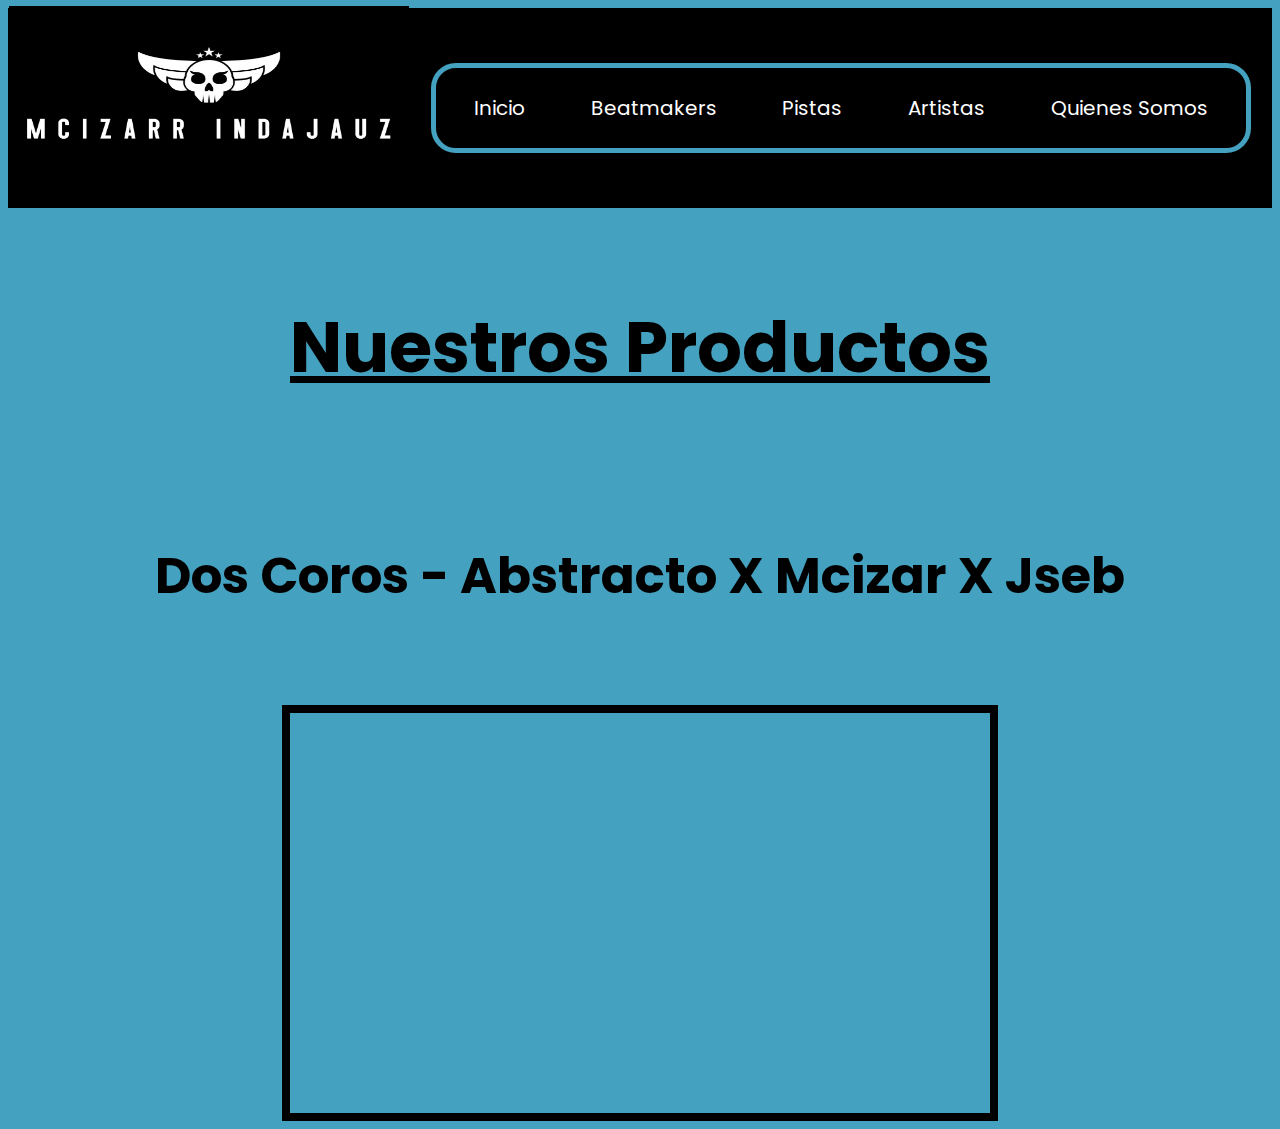
==== pages/artistas.html @ 7cb61361 "sin-bootstrap" ====
<!DOCTYPE html>
<html lang="en">

<head>
    <meta charset="UTF-8">
    <meta name="viewport" content="width=device-width, initial-scale=1.0">
    <title>McizarIndajauz</title>
    <link rel="icon" type="image/png" href="../medios/logo.png">
    <link href="https://cdn.jsdelivr.net/npm/bootstrap@5.3.2/dist/css/bootstrap.min.css" rel="stylesheet"
        integrity="sha384-T3c6CoIi6uLrA9TneNEoa7RxnatzjcDSCmG1MXxSR1GAsXEV/Dwwykc2MPK8M2HN" crossorigin="anonymous">
    <link rel="stylesheet" href="../css/style.css">
</head>

<body>
    <header>

      <a href="/index.html"><img src="../medios/logomcizarr.jpg" class="logomcizarr" alt="logmczicarr"></a>
        <nav class="clasenav">
            <!--le dice a google que tiene menu de navegacion-->

            <!--menu de navegacion-->
            <div>
            <ul class="lista-nav">
                <li>
                    <a href="../index.html">Inicio</a>
                </li>
                <li>
                    <a href="beatmakers.html">Beatmakers</a>
                </li>
                <li>
                    <a href="pistas.html">Pistas</a>
                </li>
                <li>
                    <a href="artistas.html">Artistas</a>
                </li>
                <li>
                    <a href="quienes-somos.html">Quienes Somos</a>
                </li>              
            </ul>
          </div>
        </nav>
        
    </header>
    <main>

        <section>
           <div>
              <h1>
                  Nuestros Productos
              </h1>
          </div>    
           <div>
              <h2>
                  Dos Coros - Abstracto X Mcizar X Jseb
              </h2>
          </div>      
          <div class="videosyoutube">
              <iframe width="700" height="400" src="https://www.youtube.com/embed/BYZB_EvlcNs?si=ZBf0rRC-7J0lbzLa" title="YouTube video player" frameborder="0" allow="accelerometer; autoplay; clipboard-write; encrypted-media; gyroscope; picture-in-picture; web-share" allowfullscreen></iframe>
          </div>
          
          
       
          
        </section>

        
        
      




        
    </main>
    

    <footer>

    </footer>

    <script src="https://cdn.jsdelivr.net/npm/bootstrap@5.3.2/dist/js/bootstrap.bundle.min.js"
        integrity="sha384-C6RzsynM9kWDrMNeT87bh95OGNyZPhcTNXj1NW7RuBCsyN/o0jlpcV8Qyq46cDfL"
        crossorigin="anonymous"></script>
</body>

</html>
---- css/style.css ----
@import url('https://fonts.googleapis.com/css2?family=Poppins&display=swap');

body{
    background-color: #44A2C0

}

/* HEADER*/  

header{
    display: flex;
    justify-content: space-around;
    align-items: center;
    background-color: black;
    height: 200px;
    position: sticky;
}
.logomcizarr{
    height: 200px;
    width: 400px;   
}
.lista-nav{
    display: flex;
    list-style: none;
    justify-content: space-around;
    align-items: center;
    width: 800px;
    border: 5px #44A2C0 solid;
    border-radius: 25px;
    padding: 25px 5px;
    margin: 20px;    
}
.lista-nav a{
    font-family: 'Poppins', sans-serif;
    text-decoration: none;
    color: white;
    font-size: 20px;      
}

/* MAIN */

main h1{
    font-family: 'Poppins', sans-serif;
    font-size: 70px;
    text-decoration: underline;
    padding: 40px;
    display: flex;
    justify-content: center;
    color:black;    
}
main h2{
    font-family: 'Poppins', sans-serif;
    font-size: 50px;
    padding: 50px;
    display: flex;
    justify-content: center;
    color:black;    
}
.videosyoutube{
    display: flex;
    justify-content: center;
}
main iframe{
    border: 8px solid black;
}
.parrafovideos{
    display: flex;
    justify-content: center;
    padding: 40px;
}
.parrafovideos p{
    font-family: 'Poppins', sans-serif;
    font-size: 25px; 
    color: black;  
    padding: 10px; 
    border: 5px solid black;   
    border-radius: 20px 20px 20px 20px;
    -webkit-border-radius: 20px 20px 20px 20px;
    -moz-border-radius: 20px 20px 20px 20px;   
}
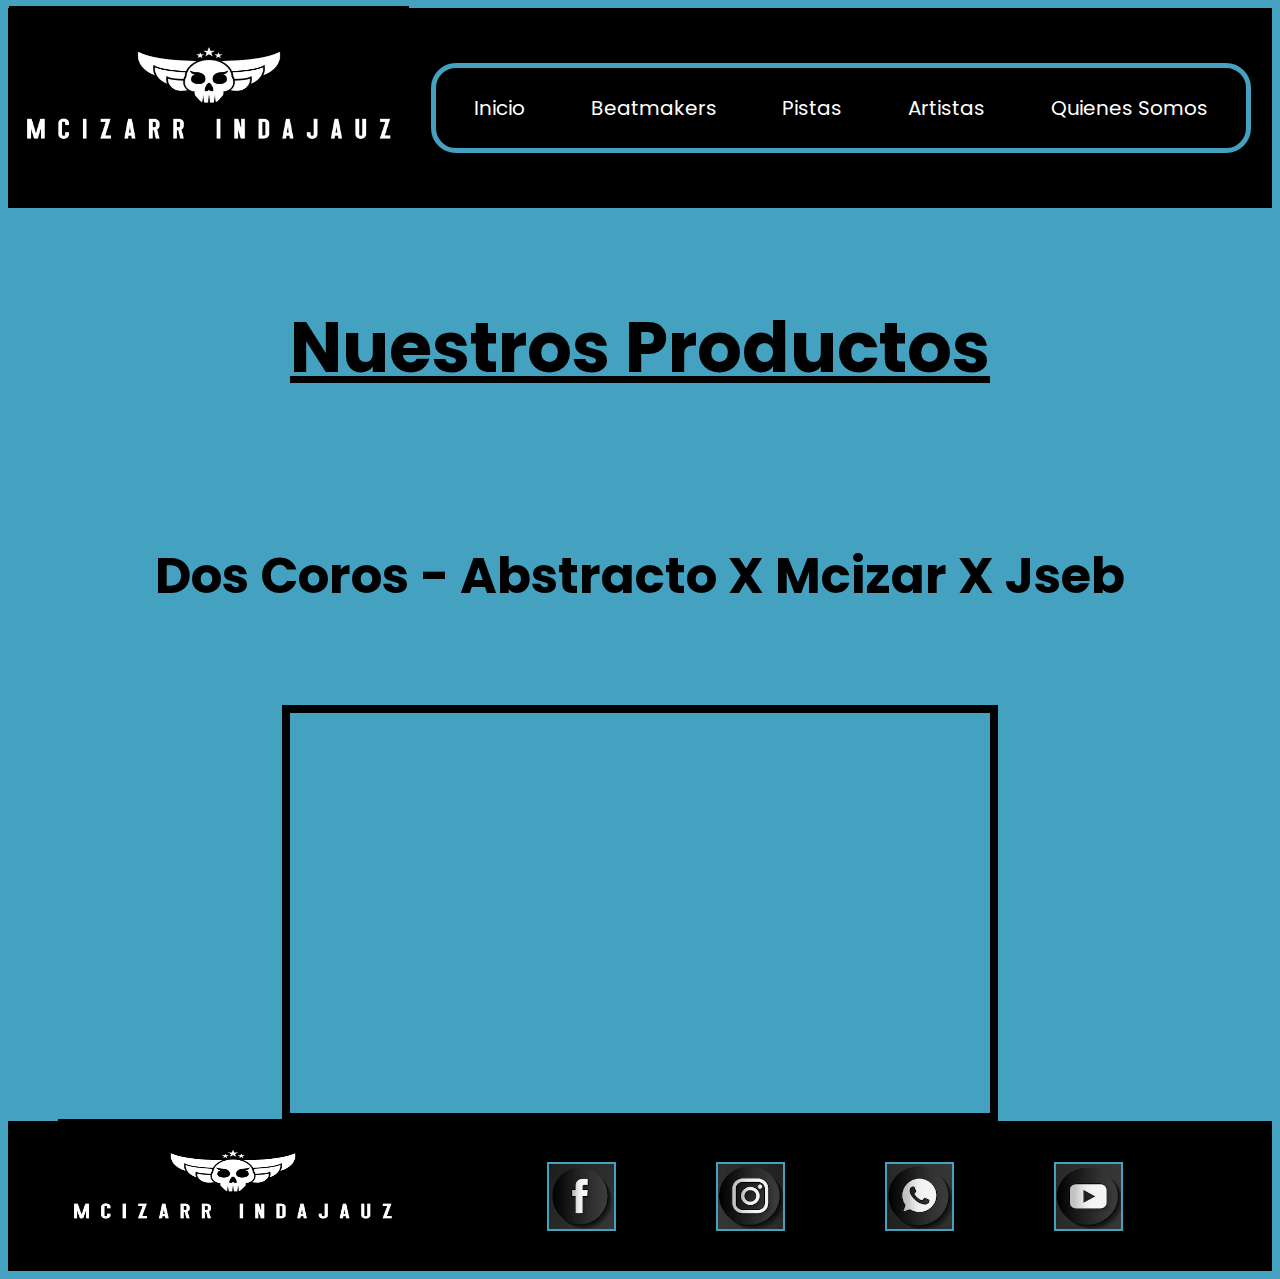
==== commit 6da01acc: "Version responsiva" ====
--- a/pages/artistas.html
+++ b/pages/artistas.html
@@ -74,7 +74,35 @@
     </main>
     
 
-    <footer>
+     <!--pie de pagina-->
+
+     <footer>
+
+        <!--contenido pie de pagina-->
+
+
+        <a href="./index.html"><img src="../medios/logomcizarr.jpg" class="logomcizarrfooter" alt="logmczicarr"></a>
+        <ul class="listalogos">
+            <li class="logosfooter">
+                <a href="https://www.facebook.com/"><img src="../medios/logofb.png" class="logos" alt="facebook"></a>
+            </li>
+
+            <li class="logosfooter">
+                <a href="https://www.instagram.com/"><img src="../medios/logoinsta.PNG" class="logos"
+                        alt="instagram"></a>
+            </li>
+
+            <li class="logosfooter">
+                <a href="https:/web.whatsapp.com/"><img src="../medios/logowsp.PNG" class="logos" alt="whatsapp"></a>
+            </li>
+
+            <li class="logosfooter">
+                <a href="https://www.youtube.com/channel/UCyZZkVNYD8BSouy5SsZsacA/"><img src="../medios/logoyoutube.PNG"
+                        class="logos" alt="youtube"></a>
+            </li>
+
+
+        </ul>
 
     </footer>
 
--- a/css/style.css
+++ b/css/style.css
@@ -37,7 +37,7 @@
     font-size: 20px;      
 }
 
-/* MAIN */
+/* MAIN Index*/
 
 main h1{
     font-family: 'Poppins', sans-serif;
@@ -56,6 +56,14 @@
     justify-content: center;
     color:black;    
 }
+main h3{
+    font-family: 'Poppins', sans-serif;
+    font-size: 50px;
+    padding: 50px;
+    display: flex;
+    justify-content: center;
+    color:white;    
+}
 .videosyoutube{
     display: flex;
     justify-content: center;
@@ -66,7 +74,8 @@
 .parrafovideos{
     display: flex;
     justify-content: center;
-    padding: 40px;
+    padding: 60px;
+
 }
 .parrafovideos p{
     font-family: 'Poppins', sans-serif;
@@ -79,4 +88,194 @@
     -moz-border-radius: 20px 20px 20px 20px;   
 }
 
-
+/*FOOTER*/
+
+footer{
+    display: flex;
+    justify-content: space-around;
+    align-items: center;
+    background-color: black;
+    height: 150px;    
+ }
+ .listalogos{
+    display: flex;   
+    list-style: none;       
+ }
+.logosfooter{
+    margin-right: 100px;
+}
+ .logos{
+    display: flex;
+    justify-content: space-around; 
+    height: 65px;
+    width: 65px;
+    border: 2.5px #44A2C0 solid;
+ }
+ .logomcizarrfooter{
+    height: 150px;
+    width: 350px; 
+ }
+
+ .grid-contenedor{
+    display: grid;
+    gap: 80px;
+    background-color: #44A2C0;
+    grid-template-columns: 1fr 1fr ; 
+    grid-template-rows: 1fr 1fr;
+    padding: 80px;
+        
+
+ }
+
+ .grid-contenedor div{
+    background-color: black;
+    border: 2.5px black solid;
+    height: 600px;
+    display: flex;
+    justify-content: center;
+    align-items: center;
+    flex-direction: column;
+
+    
+
+ }
+.imagengrid{
+    height: 500px;
+    width: 700px;
+    border: 2.5px #44A2C0 solid;
+}
+.grid-contenedor p{
+    display: flex;
+    justify-content: center;
+    align-items: center;
+    font-family: 'Poppins', sans-serif;
+    font-size: 20px; 
+    color: white;  
+    padding: 10px;
+    margin: 10px; 
+    border: 5px solid #44A2C0; 
+    border-radius: 20px 20px 20px 20px;
+    -webkit-border-radius: 20px 20px 20px 20px;
+    -moz-border-radius: 20px 20px 20px 20px;   
+}
+
+@media screen and (max-width: 480px){
+/*Modificaciones Header*/
+header{
+    flex-direction: column;
+    height: 150px;
+    
+}
+.logomcizarr{
+    height: 100px;
+    width: 300px;   
+}  
+.lista-nav{
+    width: 480px;
+    border: 2.5px #44A2C0 solid;
+    border-radius: 5px;
+    padding: 5px 2px 5px 2px;
+    margin: 1px;
+} 
+.lista-nav a{
+    font-size: 12.5px;
+}
+
+/*Modificaciones Main Index*/
+
+main h1{
+    font-size: 40px;
+    padding: 20px;
+}
+main h2{
+    font-size: 20px;
+    padding: 20px;
+}
+.parrafovideos{
+    padding: 30px;
+}
+.parrafovideos p{
+    font-size: 15px;
+}
+/*Modificaciones FOOTER*/
+footer{
+    flex-direction: column-reverse;
+    height: 200px;
+}
+    
+.logosfooter{
+    margin-right: 50px;
+}
+.logos{
+    height: 50px;
+    width: 50px;
+
+}
+.logomcizarrfooter{
+    height: 100px;
+    width: 300px; 
+ }
+
+ /*MODIFICACIONES MAIN BEATMAKERS*/
+
+ .grid-contenedor{
+    grid-template-columns: 1fr ; 
+    grid-template-rows: 1fr;
+    grid-template-areas: 
+    "div1"
+    "div2"
+    "div4"
+    "div3"
+    "div5"
+    "div6"
+    ;
+   gap: 5px;
+   padding: 0px;
+ }
+ .grid-div1{
+    grid-area: div1;
+ }
+ .grid-div2{
+    grid-area: div2;
+ }
+ .grid-div3{
+    grid-area: div3;
+ }
+ .grid-div4{
+    grid-area: div4;
+ }
+ .grid-div5{
+    grid-area: div5;
+ }
+ .grid-div6{
+    grid-area: div6;
+ }
+
+ .grid-contenedor div{
+
+    height: 400px;
+    
+
+ }
+
+ .imagengrid{
+    height: 300px;
+    width: 300px;
+    
+
+ }
+
+ .grid-contenedor p{
+    font-size: 15px; 
+
+ }
+ main h3{
+    font-size: 20px;
+    padding: 20px;
+}
+
+
+
+
+
+}
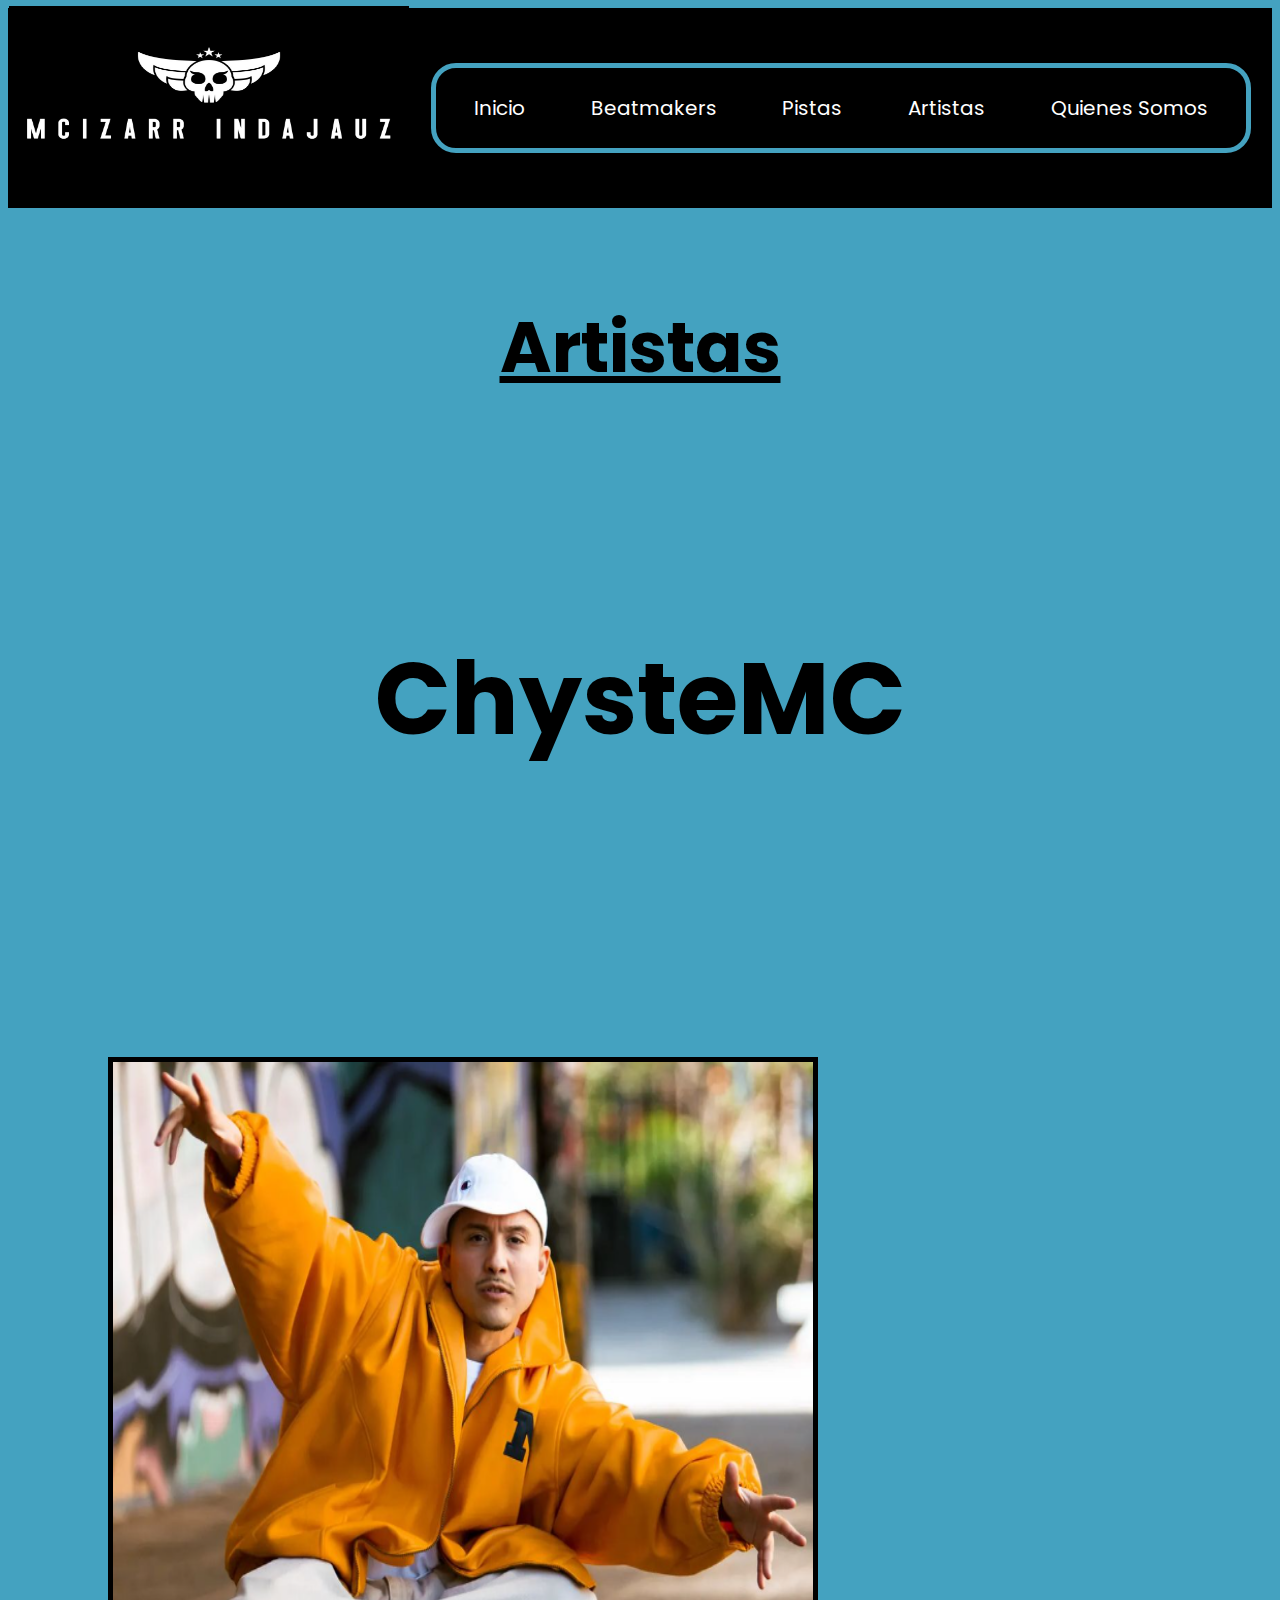
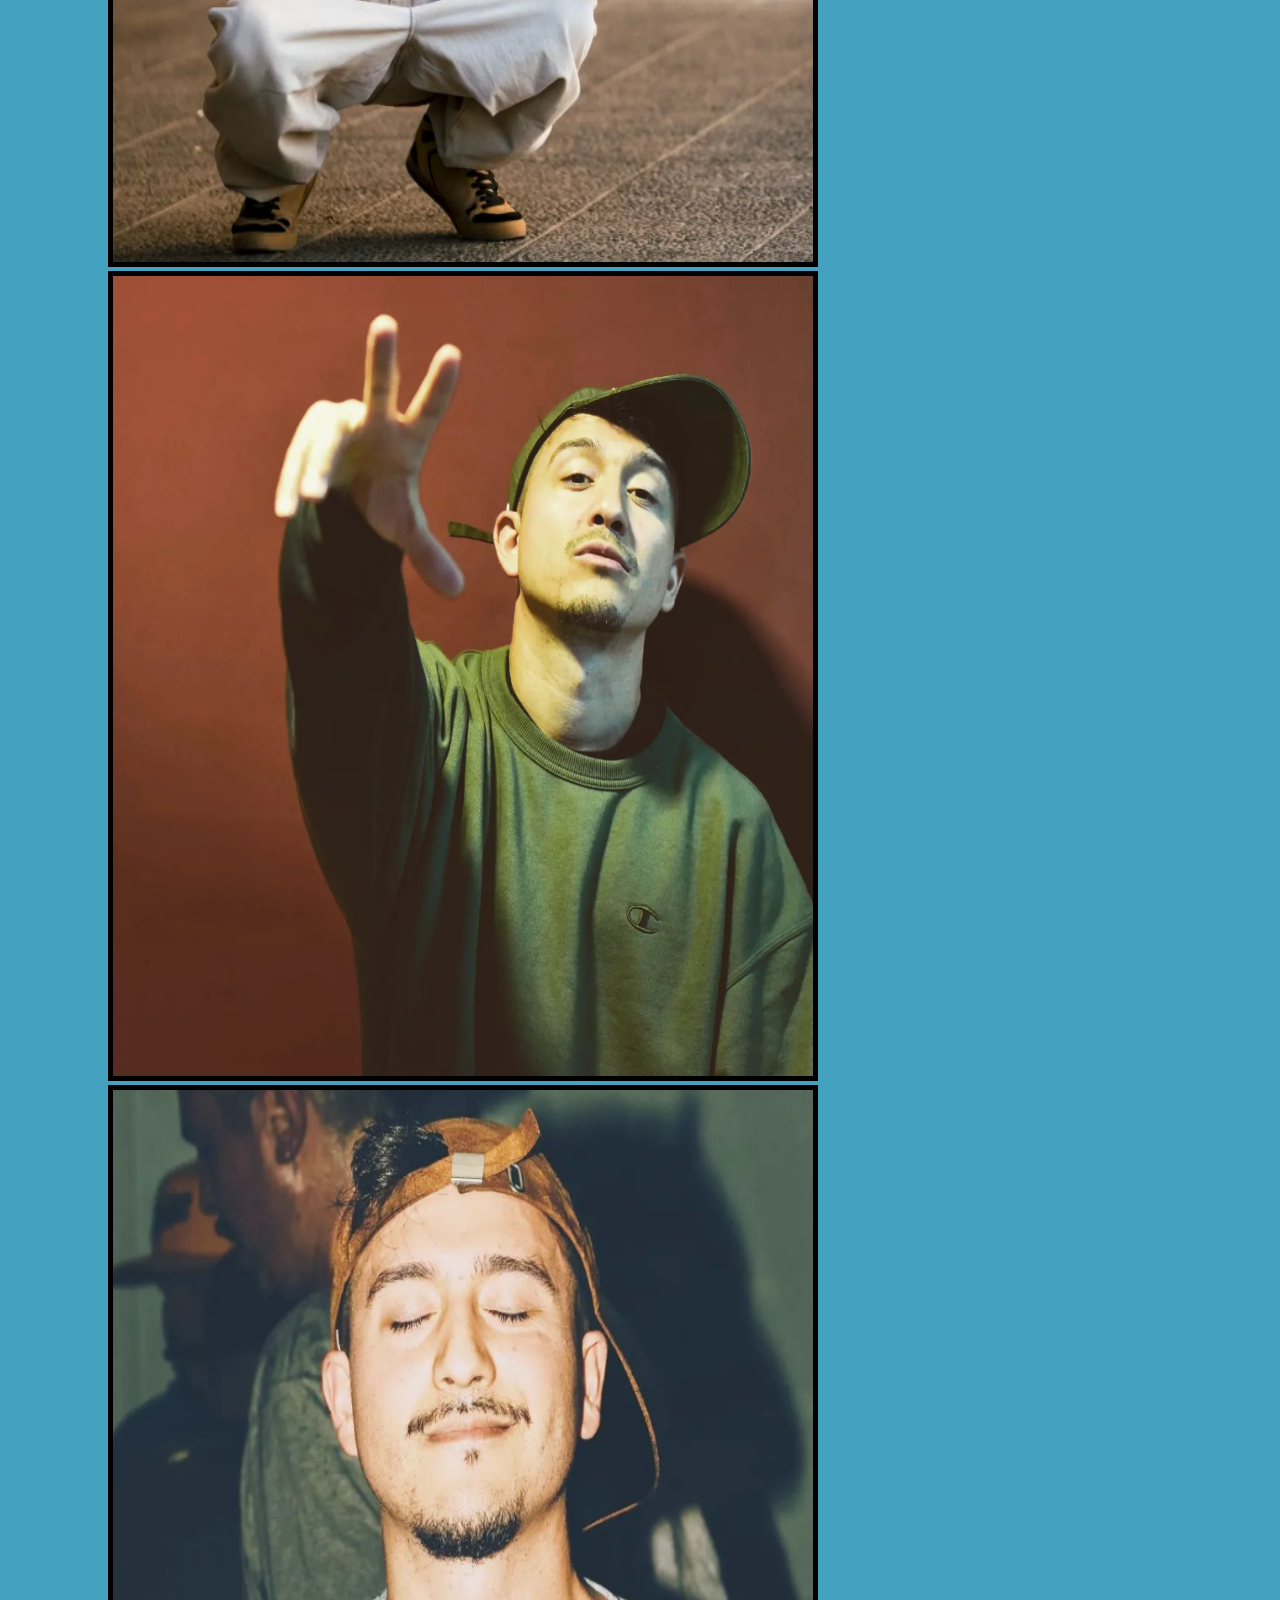
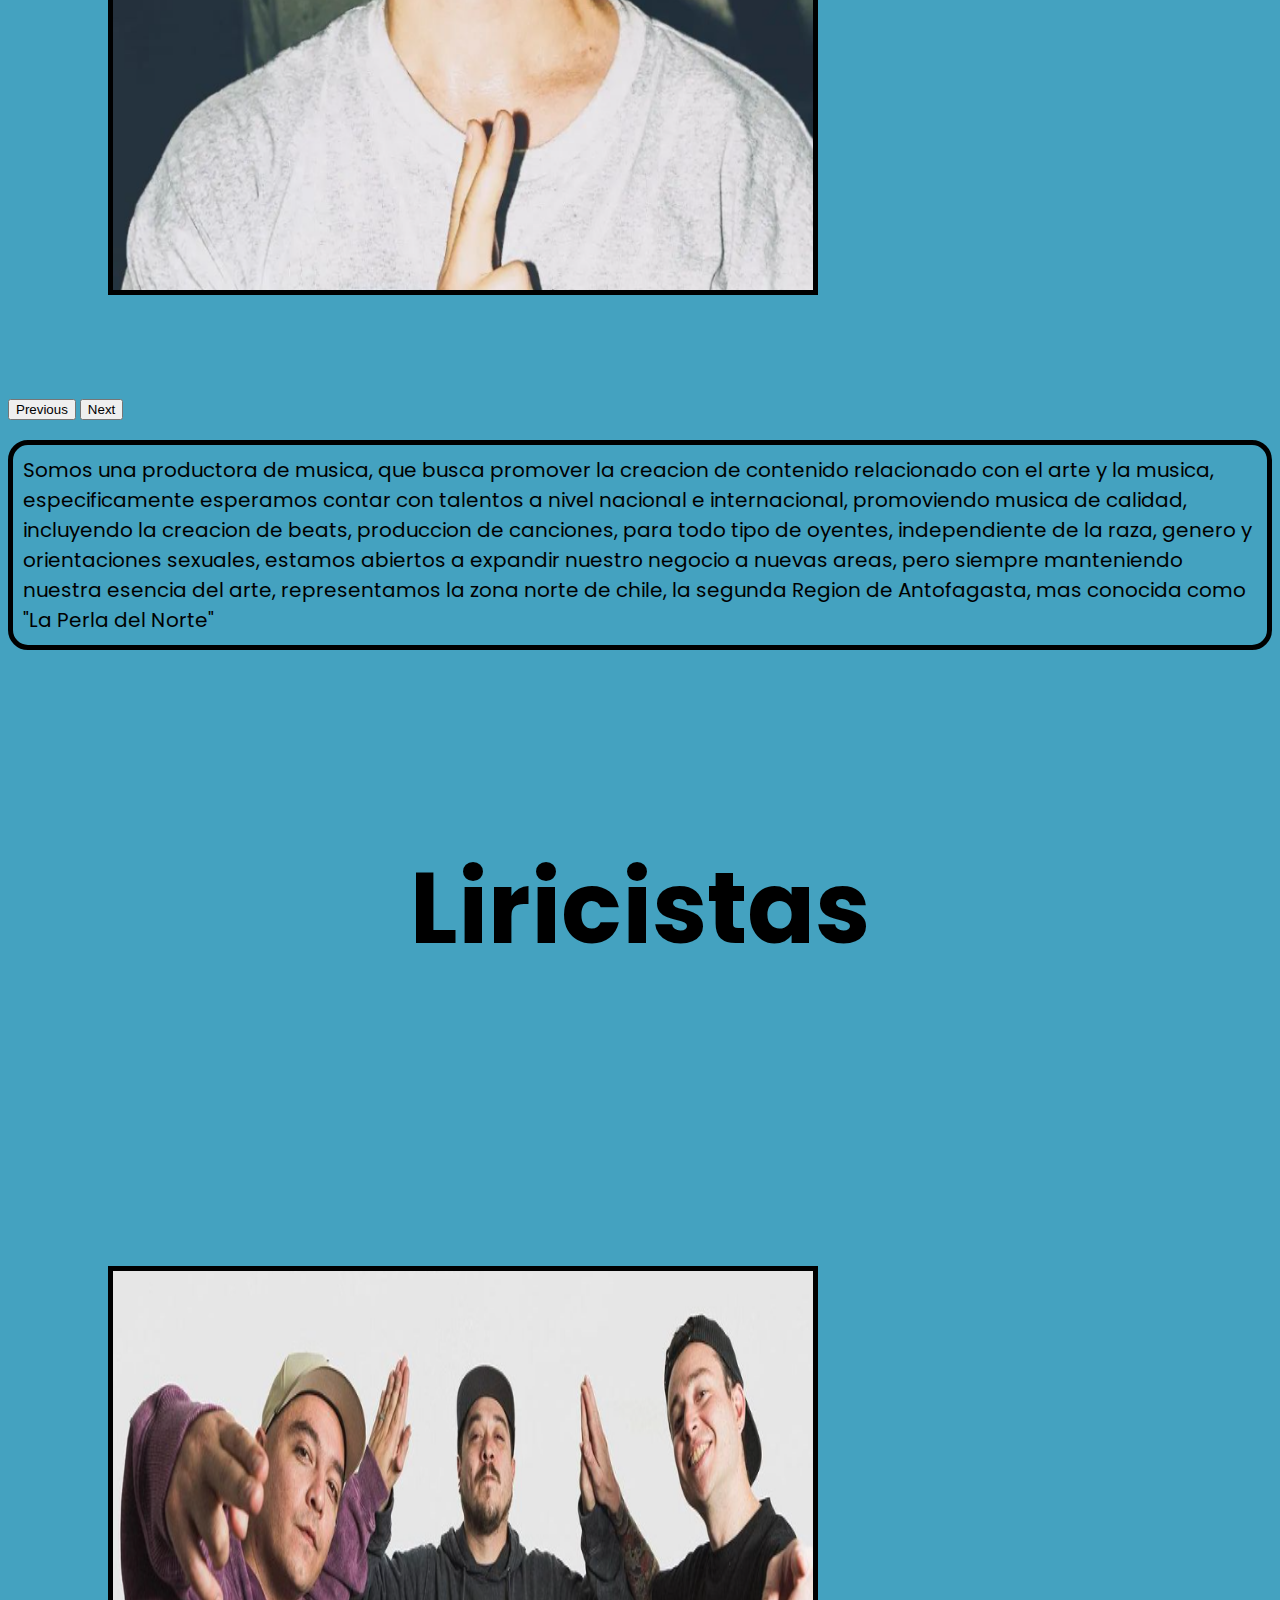
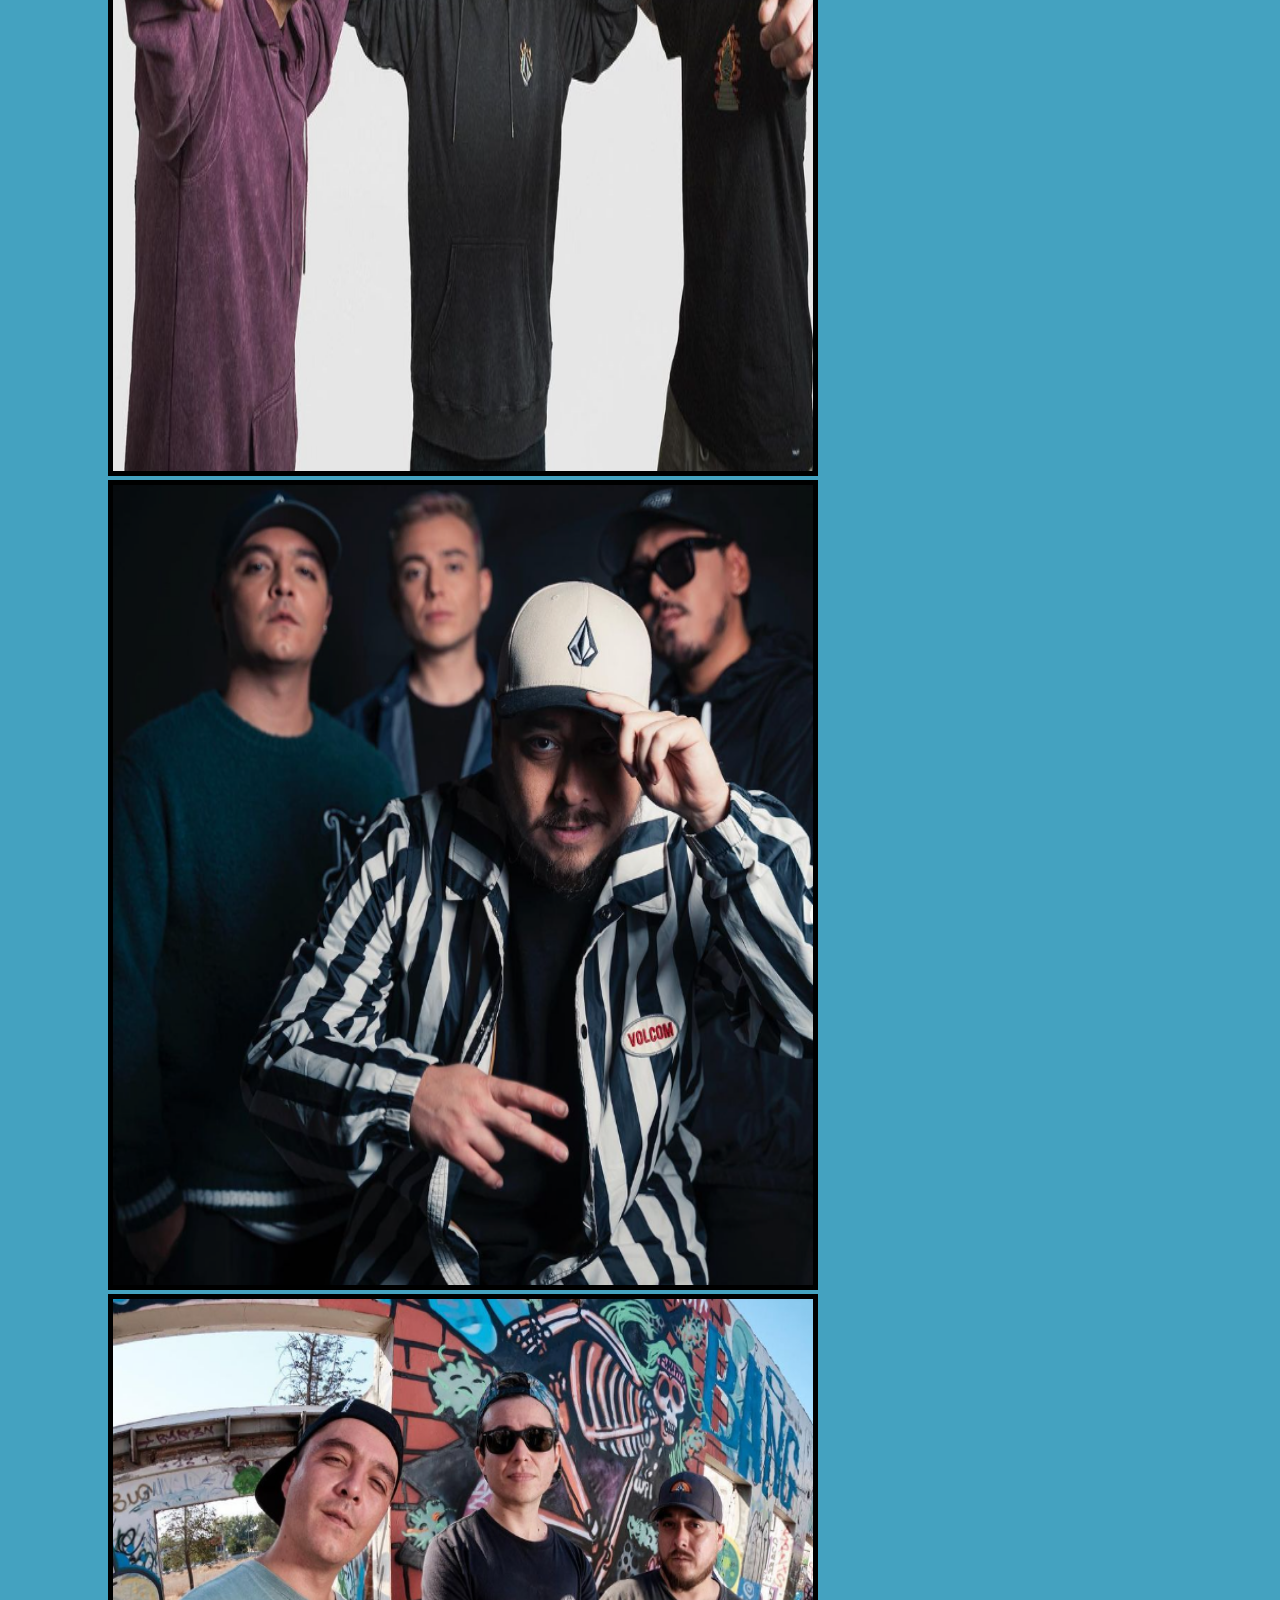
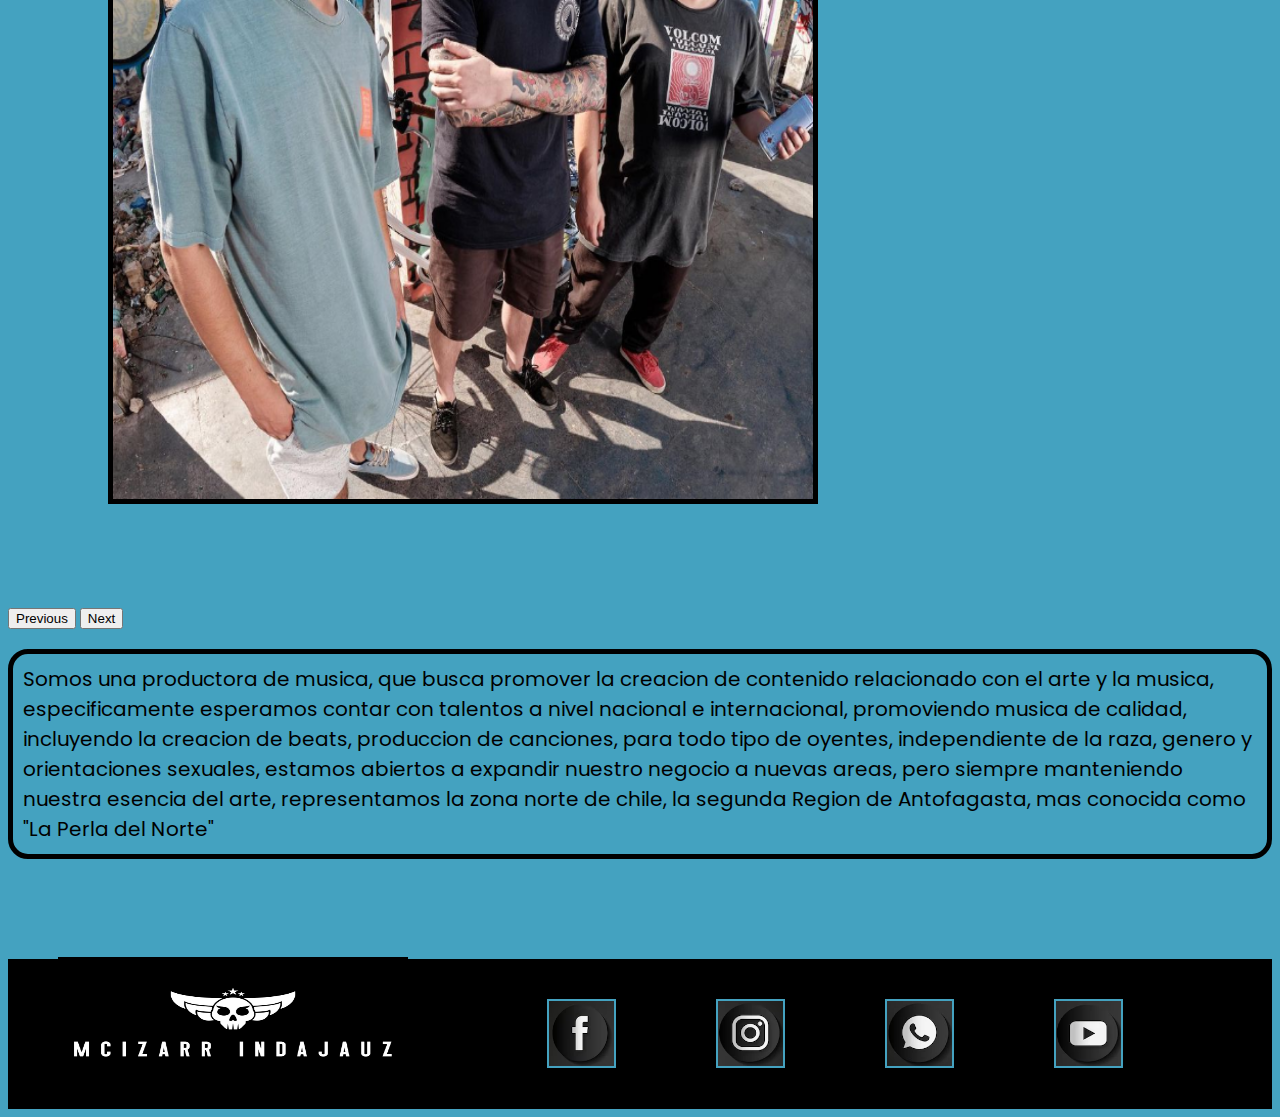
==== commit 42ba3cab: "Segunda Entrega" ====
--- a/pages/artistas.html
+++ b/pages/artistas.html
@@ -14,7 +14,7 @@
 <body>
     <header>
 
-      <a href="/index.html"><img src="../medios/logomcizarr.jpg" class="logomcizarr" alt="logmczicarr"></a>
+      <a href="../index.html"><img src="../medios/logomcizarr.jpg" class="logomcizarr" alt="logmczicarr"></a>
         <nav class="clasenav">
             <!--le dice a google que tiene menu de navegacion-->
 
@@ -43,22 +43,88 @@
     </header>
     <main>
 
-        <section>
+        <section class="artistas-class">
            <div>
               <h1>
-                  Nuestros Productos
+                  Artistas
               </h1>
           </div>    
-           <div>
-              <h2>
-                  Dos Coros - Abstracto X Mcizar X Jseb
-              </h2>
-          </div>      
-          <div class="videosyoutube">
-              <iframe width="700" height="400" src="https://www.youtube.com/embed/BYZB_EvlcNs?si=ZBf0rRC-7J0lbzLa" title="YouTube video player" frameborder="0" allow="accelerometer; autoplay; clipboard-write; encrypted-media; gyroscope; picture-in-picture; web-share" allowfullscreen></iframe>
-          </div>
+          <div>
+            <h4>ChysteMC</h4>
+            </div>
+            <div id="carouselExampleFade" class="carousel slide carousel-fade">
+                <div class="carousel-inner">
+                  <div class="carousel-item active">
+                    <img src="../medios/chyste1.PNG" class="d-block w-100" alt="chyste1">
+                  </div>
+                  <div class="carousel-item">
+                    <img src="../medios/chyste2.PNG" class="d-block w-100" alt="chyste2">
+                  </div>
+                  <div class="carousel-item">
+                    <img src="../medios/chyste3.PNG" class="d-block w-100" alt="chyste3">
+                  </div>
+                </div>
+                <button class="carousel-control-prev" type="button" data-bs-target="#carouselExampleFade" data-bs-slide="prev">
+                  <span class="carousel-control-prev-icon" aria-hidden="true"></span>
+                  <span class="visually-hidden">Previous</span>
+                </button>
+                <button class="carousel-control-next" type="button" data-bs-target="#carouselExampleFade" data-bs-slide="next">
+                  <span class="carousel-control-next-icon" aria-hidden="true"></span>
+                  <span class="visually-hidden">Next</span>
+                </button>
+              </div>
+        
+          <p>
+            Somos una productora de musica, que busca promover la creacion de contenido relacionado con el
+            arte
+            y la musica, especificamente esperamos contar con talentos a nivel nacional e internacional,
+            promoviendo musica de calidad, incluyendo la creacion de beats, produccion de canciones, para
+            todo
+            tipo de oyentes, independiente de la raza, genero y orientaciones sexuales, estamos abiertos a
+            expandir nuestro negocio a nuevas areas, pero siempre manteniendo nuestra esencia del arte,
+            representamos la zona norte de chile, la segunda Region de Antofagasta, mas conocida como "La
+            Perla
+            del Norte"
+        </p>
           
-          
+          <div>
+            <h4>Liricistas</h4>
+            </div>
+
+            <div id="carouselExampleControls" class="carousel slide" data-bs-ride="carousel">
+                <div class="carousel-inner">
+                  <div class="carousel-item active">
+                    <img src="../medios/liricistas1.PNG" class="d-block w-100" alt="liricistas1">
+                  </div>
+                  <div class="carousel-item">
+                    <img src="../medios/liricistas2.PNG" class="d-block w-100" alt="liricistas2">
+                  </div>
+                  <div class="carousel-item">
+                    <img src="../medios/liricistas3.PNG" class="d-block w-100" alt="liricistas3">
+                  </div>
+                </div>
+                <button class="carousel-control-prev" type="button" data-bs-target="#carouselExampleControls" data-bs-slide="prev">
+                  <span class="carousel-control-prev-icon" aria-hidden="true"></span>
+                  <span class="visually-hidden">Previous</span>
+                </button>
+                <button class="carousel-control-next" type="button" data-bs-target="#carouselExampleControls" data-bs-slide="next">
+                  <span class="carousel-control-next-icon" aria-hidden="true"></span>
+                  <span class="visually-hidden">Next</span>
+                </button>
+              </div>
+         
+          <p>
+            Somos una productora de musica, que busca promover la creacion de contenido relacionado con el
+            arte
+            y la musica, especificamente esperamos contar con talentos a nivel nacional e internacional,
+            promoviendo musica de calidad, incluyendo la creacion de beats, produccion de canciones, para
+            todo
+            tipo de oyentes, independiente de la raza, genero y orientaciones sexuales, estamos abiertos a
+            expandir nuestro negocio a nuevas areas, pero siempre manteniendo nuestra esencia del arte,
+            representamos la zona norte de chile, la segunda Region de Antofagasta, mas conocida como "La
+            Perla
+            del Norte"
+        </p>
        
           
         </section>
@@ -81,7 +147,7 @@
         <!--contenido pie de pagina-->
 
 
-        <a href="./index.html"><img src="../medios/logomcizarr.jpg" class="logomcizarrfooter" alt="logmczicarr"></a>
+        <a href="../index.html"><img src="../medios/logomcizarr.jpg" class="logomcizarrfooter" alt="logmczicarr"></a>
         <ul class="listalogos">
             <li class="logosfooter">
                 <a href="https://www.facebook.com/"><img src="../medios/logofb.png" class="logos" alt="facebook"></a>
--- a/css/style.css
+++ b/css/style.css
@@ -64,6 +64,14 @@
     justify-content: center;
     color:white;    
 }
+main h4{
+    font-family: 'Poppins', sans-serif;
+    font-size: 100px;
+    padding: 50px;
+    display: flex;
+    justify-content: center;
+    color:black;    
+}
 .videosyoutube{
     display: flex;
     justify-content: center;
@@ -115,6 +123,8 @@
     height: 150px;
     width: 350px; 
  }
+
+/*MAIN BEATMAKER*/
 
  .grid-contenedor{
     display: grid;
@@ -122,11 +132,8 @@
     background-color: #44A2C0;
     grid-template-columns: 1fr 1fr ; 
     grid-template-rows: 1fr 1fr;
-    padding: 80px;
-        
-
- }
-
+    padding: 80px;        
+ }
  .grid-contenedor div{
     background-color: black;
     border: 2.5px black solid;
@@ -134,10 +141,7 @@
     display: flex;
     justify-content: center;
     align-items: center;
-    flex-direction: column;
-
-    
-
+    flex-direction: column;  
  }
 .imagengrid{
     height: 500px;
@@ -159,19 +163,124 @@
     -moz-border-radius: 20px 20px 20px 20px;   
 }
 
+/*MAIN ARTISTAS*/
+
+.artistas-class p{
+    display: flex;
+    justify-content: center;
+    align-items: center;
+    font-family: 'Poppins', sans-serif;
+    font-size: 20px; 
+    color: black;  
+    padding: 10px;
+    margin-bottom: 100px; 
+    border: 5px solid black; 
+    border-radius: 20px 20px 20px 20px;
+    -webkit-border-radius: 20px 20px 20px 20px;
+    -moz-border-radius: 20px 20px 20px 20px;  
+}
+.tituloart{
+    display: flex;
+    justify-content: center;
+    font-family: 'Poppins', sans-serif;
+    text-decoration: none;
+    color: black;
+    font-size: 20px;  
+}  
+.carousel-inner{
+    padding: 100px;
+}
+.carousel-inner img{
+    height: 800px;
+    width: 700px;
+    border: 5px solid black; 
+}
+
+/*MAIN PISTAS*/
+
+.pistas-class p{
+    display: flex;
+    justify-content: center;
+    align-items: center;
+    font-family: 'Poppins', sans-serif;
+    font-size: 20px; 
+    color: black;  
+    padding: 10px;
+    margin: 100px;     
+    border: 5px solid black; 
+    border-radius: 20px 20px 20px 20px;
+    -webkit-border-radius: 20px 20px 20px 20px;
+    -moz-border-radius: 20px 20px 20px 20px;
+    
+}
+
+/*MAIN QUIENES SOMOS*/
+
+.mb-3{   
+    
+    height: 300x;
+    margin: 0px 500px 0px 500px;
+   
+}
+.quienes-class{
+    display: flex;
+    flex-direction: column;
+    justify-content: center;
+
+}
+.quienes-class p{
+    display: flex;
+    justify-content: center;
+    align-items: center;
+    font-family: 'Poppins', sans-serif;
+    font-size: 20px; 
+    color: black;  
+    padding: 10px;
+    margin: 10px; 
+    
+
+}
+.map-quienes{
+    display: flex;
+    justify-content: center;
+    padding: 20px;
+    
+}
+.div-mision{
+    border: 5px solid black; 
+    border-radius: 20px 20px 20px 20px;
+    -webkit-border-radius: 20px 20px 20px 20px;
+    -moz-border-radius: 20px 20px 20px 20px; 
+    margin: 100px;
+    
+
+
+}
+.div-vision{
+    border: 5px solid black; 
+    border-radius: 20px 20px 20px 20px;
+    -webkit-border-radius: 20px 20px 20px 20px;
+    -moz-border-radius: 20px 20px 20px 20px;
+    margin: 100px; 
+
+    
+}
+
+
+
+/*RESPONSIVE*/
 @media screen and (max-width: 480px){
 /*Modificaciones Header*/
 header{
     flex-direction: column;
-    height: 150px;
-    
+    height: 150px;    
 }
 .logomcizarr{
     height: 100px;
     width: 300px;   
 }  
 .lista-nav{
-    width: 480px;
+    width: 450px;
     border: 2.5px #44A2C0 solid;
     border-radius: 5px;
     padding: 5px 2px 5px 2px;
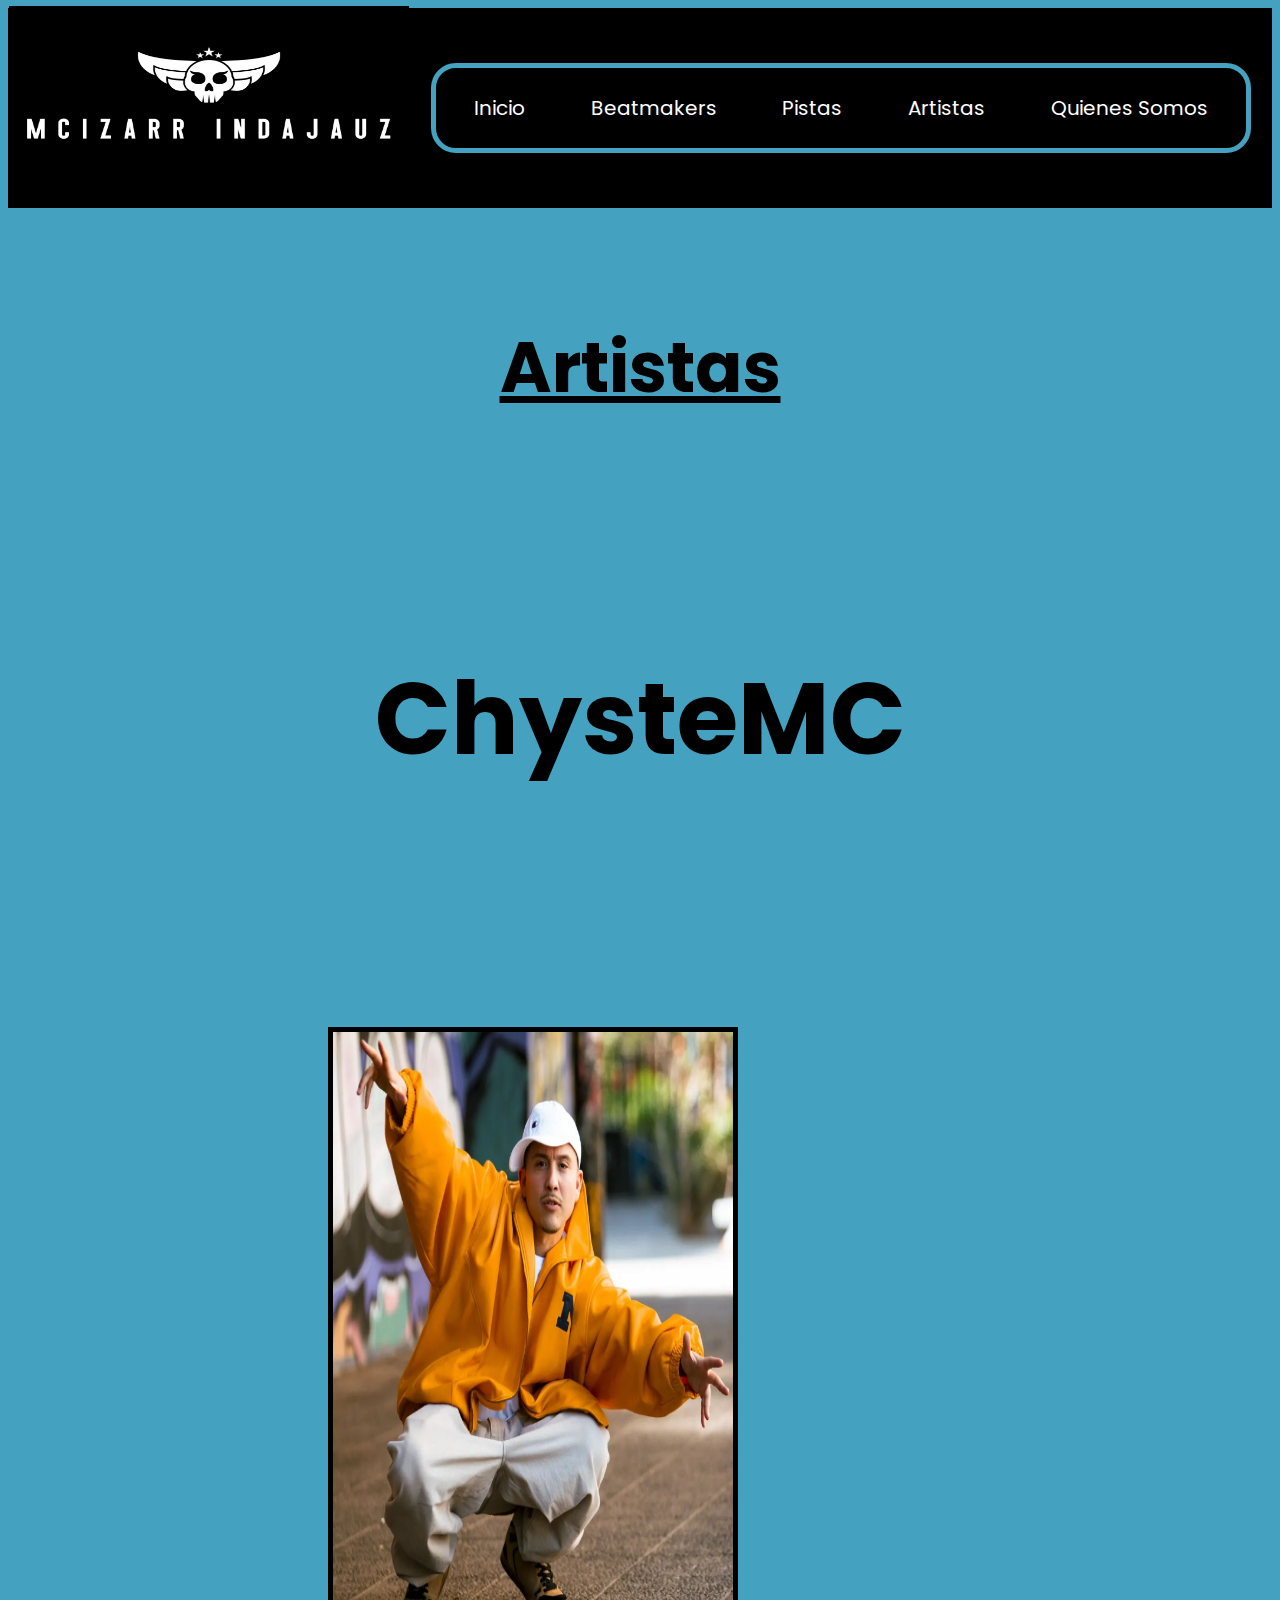
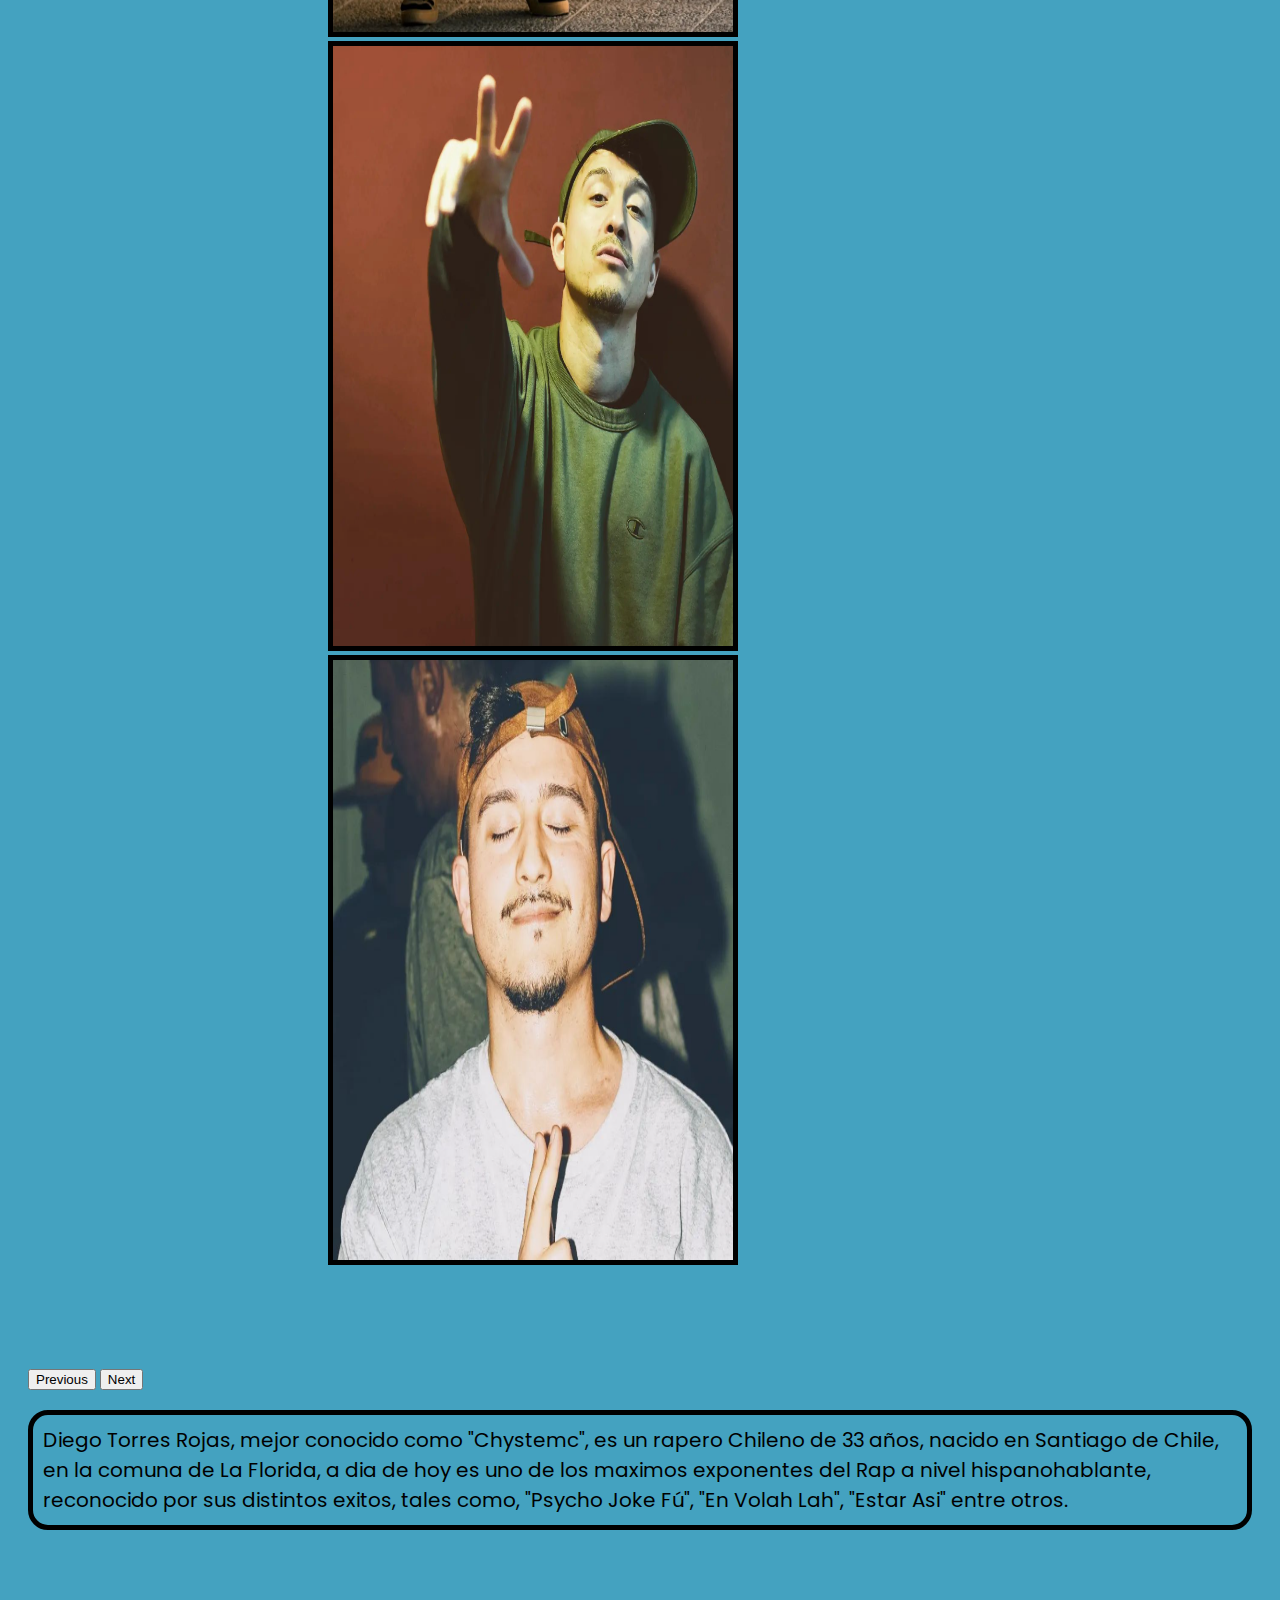
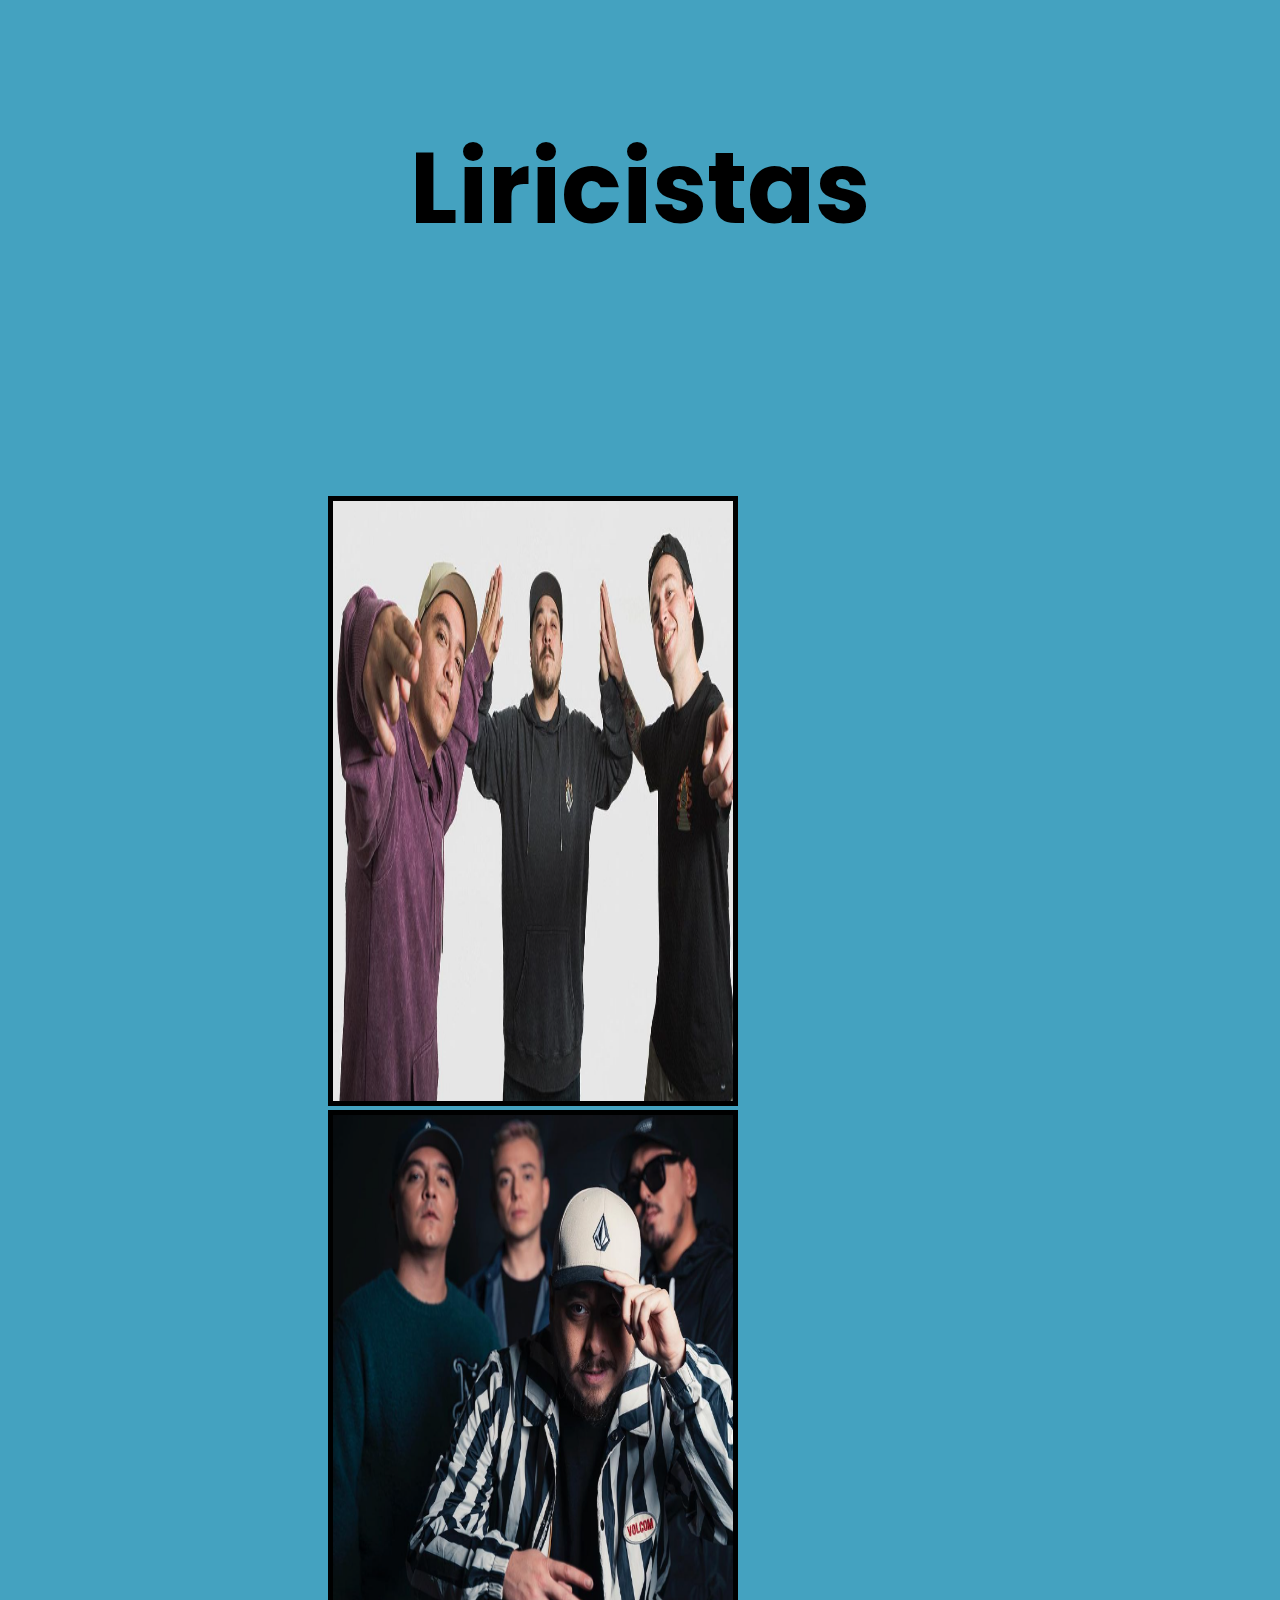
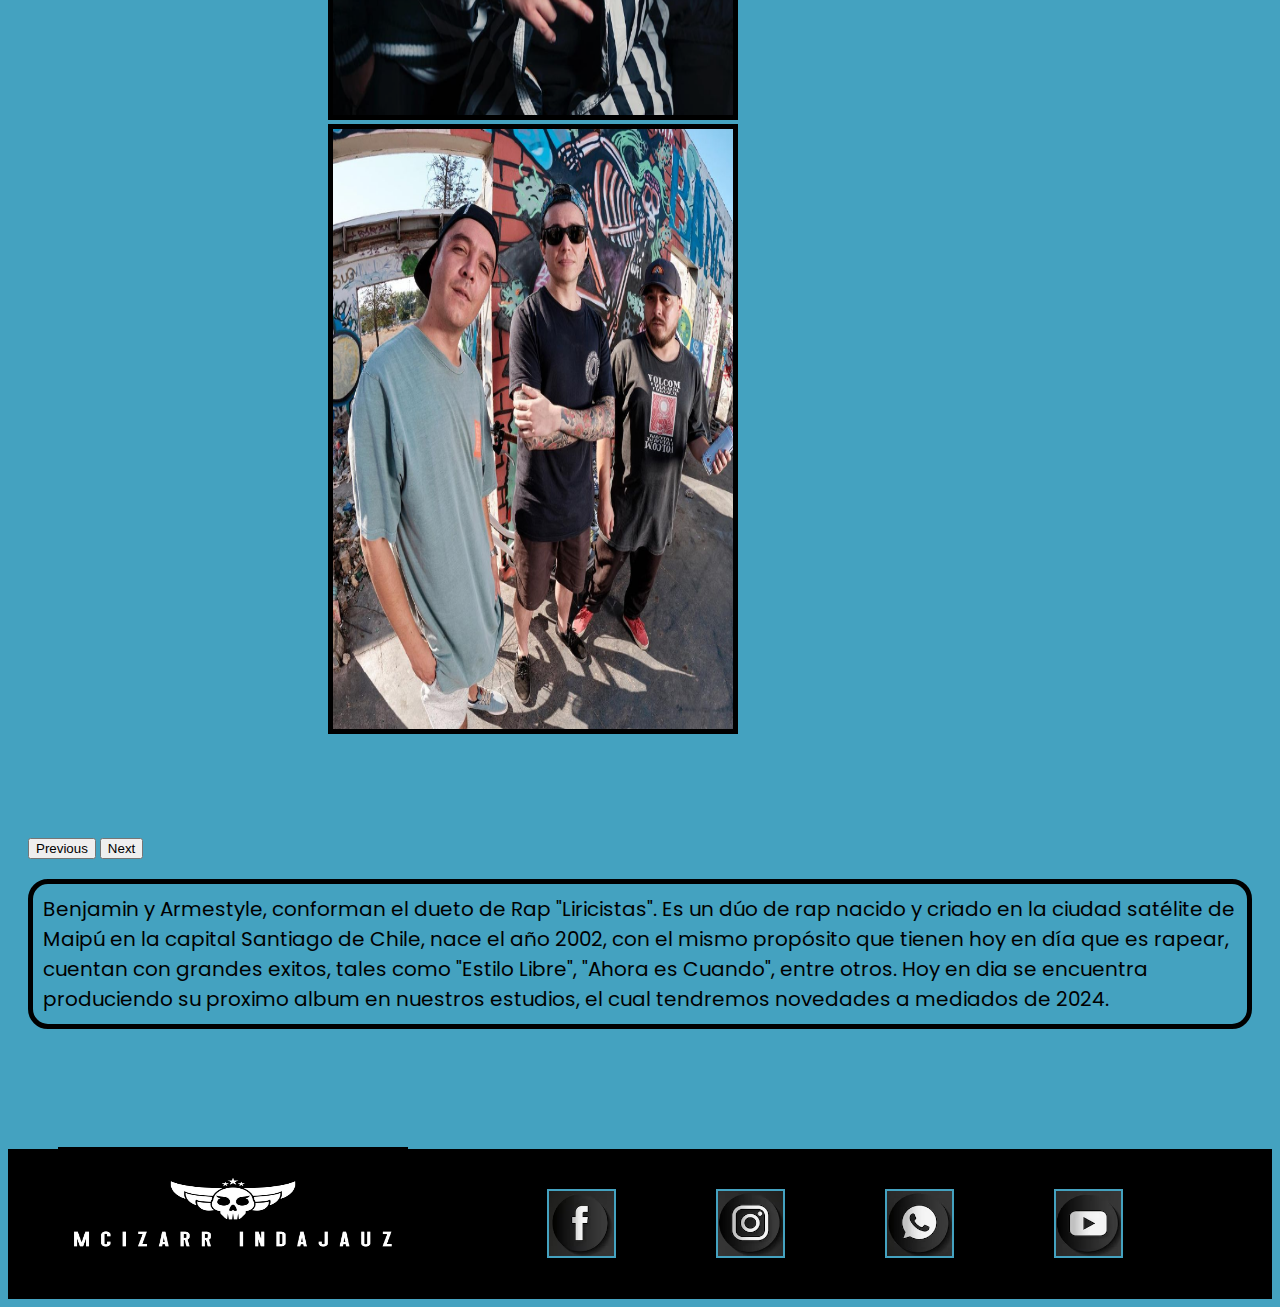
==== commit c6a82d18: "Tercera entrega" ====
--- a/pages/artistas.html
+++ b/pages/artistas.html
@@ -2,179 +2,170 @@
 <html lang="en">
 
 <head>
-    <meta charset="UTF-8">
-    <meta name="viewport" content="width=device-width, initial-scale=1.0">
-    <title>McizarIndajauz</title>
-    <link rel="icon" type="image/png" href="../medios/logo.png">
-    <link href="https://cdn.jsdelivr.net/npm/bootstrap@5.3.2/dist/css/bootstrap.min.css" rel="stylesheet"
-        integrity="sha384-T3c6CoIi6uLrA9TneNEoa7RxnatzjcDSCmG1MXxSR1GAsXEV/Dwwykc2MPK8M2HN" crossorigin="anonymous">
-    <link rel="stylesheet" href="../css/style.css">
+  <meta charset="UTF-8">
+  <meta name="viewport" content="width=device-width, initial-scale=1.0">
+  <title>McizarIndajauz</title>
+  <link rel="icon" type="image/png" href="../medios/logo.png">
+  <link href="https://cdn.jsdelivr.net/npm/bootstrap@5.3.2/dist/css/bootstrap.min.css" rel="stylesheet"
+    integrity="sha384-T3c6CoIi6uLrA9TneNEoa7RxnatzjcDSCmG1MXxSR1GAsXEV/Dwwykc2MPK8M2HN" crossorigin="anonymous">
+  <link rel="stylesheet" href="../css/estilos.css">
+
 </head>
 
 <body>
-    <header>
+  <header>
 
-      <a href="../index.html"><img src="../medios/logomcizarr.jpg" class="logomcizarr" alt="logmczicarr"></a>
-        <nav class="clasenav">
-            <!--le dice a google que tiene menu de navegacion-->
+    <a href="../index.html"><img src="../medios/logomcizarr.jpg" class="logomcizarr" alt="logmczicarr"></a>
+    <nav class="clasenav">
+      <!--le dice a google que tiene menu de navegacion-->
 
-            <!--menu de navegacion-->
-            <div>
-            <ul class="lista-nav">
-                <li>
-                    <a href="../index.html">Inicio</a>
-                </li>
-                <li>
-                    <a href="beatmakers.html">Beatmakers</a>
-                </li>
-                <li>
-                    <a href="pistas.html">Pistas</a>
-                </li>
-                <li>
-                    <a href="artistas.html">Artistas</a>
-                </li>
-                <li>
-                    <a href="quienes-somos.html">Quienes Somos</a>
-                </li>              
-            </ul>
+      <!--menu de navegacion-->
+      <div>
+        <ul class="lista-nav">
+          <li>
+            <a href="../index.html">Inicio</a>
+          </li>
+          <li>
+            <a href="beatmakers.html">Beatmakers</a>
+          </li>
+          <li>
+            <a href="pistas.html">Pistas</a>
+          </li>
+          <li>
+            <a href="artistas.html">Artistas</a>
+          </li>
+          <li>
+            <a href="quienes-somos.html">Quienes Somos</a>
+          </li>
+        </ul>
+      </div>
+    </nav>
+
+  </header>
+  <main>
+
+    <section class="artistas-class">
+      <div>
+        <h1>
+          Artistas
+        </h1>
+      </div>
+      <div>
+        <h4>ChysteMC</h4>
+      </div>
+      <div id="carouselExampleFade" class="carousel slide carousel-fade">
+        <div class="carousel-inner">
+          <div class="carousel-item active">
+            <img src="../medios/chyste1.PNG" class="d-block w-100" alt="chyste1">
           </div>
-        </nav>
-        
-    </header>
-    <main>
+          <div class="carousel-item">
+            <img src="../medios/chyste2.PNG" class="d-block w-100" alt="chyste2">
+          </div>
+          <div class="carousel-item">
+            <img src="../medios/chyste3.PNG" class="d-block w-100" alt="chyste3">
+          </div>
+        </div>
+        <button class="carousel-control-prev" type="button" data-bs-target="#carouselExampleFade" data-bs-slide="prev">
+          <span class="carousel-control-prev-icon" aria-hidden="true"></span>
+          <span class="visually-hidden">Previous</span>
+        </button>
+        <button class="carousel-control-next" type="button" data-bs-target="#carouselExampleFade" data-bs-slide="next">
+          <span class="carousel-control-next-icon" aria-hidden="true"></span>
+          <span class="visually-hidden">Next</span>
+        </button>
+      </div>
 
-        <section class="artistas-class">
-           <div>
-              <h1>
-                  Artistas
-              </h1>
-          </div>    
-          <div>
-            <h4>ChysteMC</h4>
-            </div>
-            <div id="carouselExampleFade" class="carousel slide carousel-fade">
-                <div class="carousel-inner">
-                  <div class="carousel-item active">
-                    <img src="../medios/chyste1.PNG" class="d-block w-100" alt="chyste1">
-                  </div>
-                  <div class="carousel-item">
-                    <img src="../medios/chyste2.PNG" class="d-block w-100" alt="chyste2">
-                  </div>
-                  <div class="carousel-item">
-                    <img src="../medios/chyste3.PNG" class="d-block w-100" alt="chyste3">
-                  </div>
-                </div>
-                <button class="carousel-control-prev" type="button" data-bs-target="#carouselExampleFade" data-bs-slide="prev">
-                  <span class="carousel-control-prev-icon" aria-hidden="true"></span>
-                  <span class="visually-hidden">Previous</span>
-                </button>
-                <button class="carousel-control-next" type="button" data-bs-target="#carouselExampleFade" data-bs-slide="next">
-                  <span class="carousel-control-next-icon" aria-hidden="true"></span>
-                  <span class="visually-hidden">Next</span>
-                </button>
-              </div>
-        
-          <p>
-            Somos una productora de musica, que busca promover la creacion de contenido relacionado con el
-            arte
-            y la musica, especificamente esperamos contar con talentos a nivel nacional e internacional,
-            promoviendo musica de calidad, incluyendo la creacion de beats, produccion de canciones, para
-            todo
-            tipo de oyentes, independiente de la raza, genero y orientaciones sexuales, estamos abiertos a
-            expandir nuestro negocio a nuevas areas, pero siempre manteniendo nuestra esencia del arte,
-            representamos la zona norte de chile, la segunda Region de Antofagasta, mas conocida como "La
-            Perla
-            del Norte"
-        </p>
-          
-          <div>
-            <h4>Liricistas</h4>
-            </div>
+      <p>
+        Diego Torres Rojas, mejor conocido como "Chystemc", es un rapero Chileno de 33 años, nacido en Santiago de
+        Chile, en la comuna de La Florida, a dia de hoy es uno de los maximos exponentes del Rap a nivel
+        hispanohablante, reconocido por sus distintos exitos, tales como, "Psycho Joke Fú", "En Volah Lah", "Estar Asi"
+        entre otros.
+      </p>
 
-            <div id="carouselExampleControls" class="carousel slide" data-bs-ride="carousel">
-                <div class="carousel-inner">
-                  <div class="carousel-item active">
-                    <img src="../medios/liricistas1.PNG" class="d-block w-100" alt="liricistas1">
-                  </div>
-                  <div class="carousel-item">
-                    <img src="../medios/liricistas2.PNG" class="d-block w-100" alt="liricistas2">
-                  </div>
-                  <div class="carousel-item">
-                    <img src="../medios/liricistas3.PNG" class="d-block w-100" alt="liricistas3">
-                  </div>
-                </div>
-                <button class="carousel-control-prev" type="button" data-bs-target="#carouselExampleControls" data-bs-slide="prev">
-                  <span class="carousel-control-prev-icon" aria-hidden="true"></span>
-                  <span class="visually-hidden">Previous</span>
-                </button>
-                <button class="carousel-control-next" type="button" data-bs-target="#carouselExampleControls" data-bs-slide="next">
-                  <span class="carousel-control-next-icon" aria-hidden="true"></span>
-                  <span class="visually-hidden">Next</span>
-                </button>
-              </div>
-         
-          <p>
-            Somos una productora de musica, que busca promover la creacion de contenido relacionado con el
-            arte
-            y la musica, especificamente esperamos contar con talentos a nivel nacional e internacional,
-            promoviendo musica de calidad, incluyendo la creacion de beats, produccion de canciones, para
-            todo
-            tipo de oyentes, independiente de la raza, genero y orientaciones sexuales, estamos abiertos a
-            expandir nuestro negocio a nuevas areas, pero siempre manteniendo nuestra esencia del arte,
-            representamos la zona norte de chile, la segunda Region de Antofagasta, mas conocida como "La
-            Perla
-            del Norte"
-        </p>
-       
-          
-        </section>
+      <div>
+        <h4>Liricistas</h4>
+      </div>
 
-        
-        
-      
+      <div id="carouselExampleControls" class="carousel slide" data-bs-ride="carousel">
+        <div class="carousel-inner">
+          <div class="carousel-item active">
+            <img src="../medios/liricistas1.PNG" class="d-block w-100" alt="liricistas1">
+          </div>
+          <div class="carousel-item">
+            <img src="../medios/liricistas2.PNG" class="d-block w-100" alt="liricistas2">
+          </div>
+          <div class="carousel-item">
+            <img src="../medios/liricistas3.PNG" class="d-block w-100" alt="liricistas3">
+          </div>
+        </div>
+        <button class="carousel-control-prev" type="button" data-bs-target="#carouselExampleControls"
+          data-bs-slide="prev">
+          <span class="carousel-control-prev-icon" aria-hidden="true"></span>
+          <span class="visually-hidden">Previous</span>
+        </button>
+        <button class="carousel-control-next" type="button" data-bs-target="#carouselExampleControls"
+          data-bs-slide="next">
+          <span class="carousel-control-next-icon" aria-hidden="true"></span>
+          <span class="visually-hidden">Next</span>
+        </button>
+      </div>
+
+      <p>
+        Benjamin y Armestyle, conforman el dueto de Rap "Liricistas". Es un dúo de rap nacido y criado en la ciudad
+        satélite de Maipú en la capital Santiago de Chile, nace el año 2002, con el mismo propósito que tienen hoy en
+        día que es rapear, cuentan con grandes exitos, tales como "Estilo Libre", "Ahora es Cuando", entre otros. Hoy en
+        dia se encuentra produciendo su proximo album en nuestros estudios, el cual tendremos novedades a mediados de
+        2024.
+      </p>
+
+
+    </section>
 
 
 
 
-        
-    </main>
-    
-
-     <!--pie de pagina-->
-
-     <footer>
-
-        <!--contenido pie de pagina-->
 
 
-        <a href="../index.html"><img src="../medios/logomcizarr.jpg" class="logomcizarrfooter" alt="logmczicarr"></a>
-        <ul class="listalogos">
-            <li class="logosfooter">
-                <a href="https://www.facebook.com/"><img src="../medios/logofb.png" class="logos" alt="facebook"></a>
-            </li>
-
-            <li class="logosfooter">
-                <a href="https://www.instagram.com/"><img src="../medios/logoinsta.PNG" class="logos"
-                        alt="instagram"></a>
-            </li>
-
-            <li class="logosfooter">
-                <a href="https:/web.whatsapp.com/"><img src="../medios/logowsp.PNG" class="logos" alt="whatsapp"></a>
-            </li>
-
-            <li class="logosfooter">
-                <a href="https://www.youtube.com/channel/UCyZZkVNYD8BSouy5SsZsacA/"><img src="../medios/logoyoutube.PNG"
-                        class="logos" alt="youtube"></a>
-            </li>
 
 
-        </ul>
 
-    </footer>
+  </main>
 
-    <script src="https://cdn.jsdelivr.net/npm/bootstrap@5.3.2/dist/js/bootstrap.bundle.min.js"
-        integrity="sha384-C6RzsynM9kWDrMNeT87bh95OGNyZPhcTNXj1NW7RuBCsyN/o0jlpcV8Qyq46cDfL"
-        crossorigin="anonymous"></script>
+
+  <!--pie de pagina-->
+
+  <footer>
+
+    <!--contenido pie de pagina-->
+
+
+    <a href="../index.html"><img src="../medios/logomcizarr.jpg" class="logomcizarrfooter" alt="logmczicarr"></a>
+    <ul class="listalogos">
+      <li class="logosfooter">
+        <a href="https://www.facebook.com/"><img src="../medios/logofb.png" class="logos" alt="facebook"></a>
+      </li>
+
+      <li class="logosfooter">
+        <a href="https://www.instagram.com/"><img src="../medios/logoinsta.PNG" class="logos" alt="instagram"></a>
+      </li>
+
+      <li class="logosfooter">
+        <a href="https:/web.whatsapp.com/"><img src="../medios/logowsp.PNG" class="logos" alt="whatsapp"></a>
+      </li>
+
+      <li class="logosfooter">
+        <a href="https://www.youtube.com/channel/UCyZZkVNYD8BSouy5SsZsacA/"><img src="../medios/logoyoutube.PNG"
+            class="logos" alt="youtube"></a>
+      </li>
+
+
+    </ul>
+
+  </footer>
+
+  <script src="https://cdn.jsdelivr.net/npm/bootstrap@5.3.2/dist/js/bootstrap.bundle.min.js"
+    integrity="sha384-C6RzsynM9kWDrMNeT87bh95OGNyZPhcTNXj1NW7RuBCsyN/o0jlpcV8Qyq46cDfL"
+    crossorigin="anonymous"></script>
 </body>
 
 </html>--- a/css/estilos.css
+++ b/css/estilos.css
@@ -0,0 +1,488 @@
+/*tipografia*/
+/*colores*/
+/*mixin*/
+/*Estilos generales*/
+@import url("https://fonts.googleapis.com/css2?family=Poppins&display=swap");
+
+body {
+  background-color: #44A2C0;
+}
+
+main h1 {
+  font-family: "Poppins", sans-serif;
+  font-size: 70px;
+  text-decoration: underline;
+  padding: 40px;
+  color: #000000;
+  display: flex;
+  flex-direction: row;
+  justify-content: center;
+  align-items: center;
+}
+
+main h2 {
+  font-family: "Poppins", sans-serif;
+  font-size: 50px;
+  padding: 50px;
+  display: flex;
+  flex-direction: row;
+  justify-content: center;
+  align-items: center;
+  color: #000000;
+}
+
+main h3 {
+  font-family: "Poppins", sans-serif;
+  font-size: 50px;
+  padding: 50px;
+  display: flex;
+  flex-direction: row;
+  justify-content: center;
+  align-items: center;
+  color: #ffffff;
+}
+
+main h4 {
+  font-family: "Poppins", sans-serif;
+  font-size: 100px;
+  padding: 50px;
+  display: flex;
+  flex-direction: row;
+  justify-content: center;
+  align-items: center;
+  color: #000000;
+}
+
+/*HEADER*/
+header {
+  display: flex;
+  flex-direction: row;
+  justify-content: space-around;
+  align-items: center;
+  background-color: #000000;
+  height: 200px;
+  position: sticky;
+}
+
+header .logomcizarr {
+  height: 200px;
+  width: 400px;
+}
+
+header .lista-nav {
+  display: flex;
+  flex-direction: row;
+  justify-content: space-around;
+  align-items: center;
+  list-style: none;
+  width: 800px;
+  border: 5px #44A2C0 solid;
+  border-radius: 25px;
+  padding: 25px 5px;
+  margin: 20px;
+}
+
+header .lista-nav a {
+  font-family: "Poppins", sans-serif;
+  text-decoration: none;
+  color: #ffffff;
+  font-size: 20px;
+}
+
+/*FOOTER*/
+footer {
+  display: flex;
+  flex-direction: row;
+  justify-content: space-around;
+  align-items: center;
+  background-color: #000000;
+  height: 150px;
+}
+
+footer .logomcizarrfooter {
+  height: 150px;
+  width: 350px;
+}
+
+footer .listalogos {
+  display: flex;
+  list-style: none;
+}
+
+footer .listalogos .logosfooter {
+  margin-right: 100px;
+}
+
+footer .listalogos .logosfooter .logos {
+  display: flex;
+  flex-direction: row;
+  justify-content: space-around;
+  align-items: center;
+  height: 65px;
+  width: 65px;
+  border: 2.5px #44A2C0 solid;
+}
+
+/*INDEX*/
+main .videosyoutube {
+  display: flex;
+  flex-direction: row;
+  justify-content: center;
+  align-items: center;
+}
+
+main .iframe-video {
+  border: 5px solid #000000;
+}
+
+main .parrafovideos {
+  display: flex;
+  flex-direction: row;
+  justify-content: center;
+  align-items: center;
+  padding: 60px;
+}
+
+main .parrafovideos p {
+  font-family: "Poppins", sans-serif;
+  font-size: 25px;
+  color: #000000;
+  padding: 10px;
+  border: 5px solid #000000;
+  border-radius: 20px 20px 20px 20px;
+  -webkit-border-radius: 20px 20px 20px 20px;
+  -moz-border-radius: 20px 20px 20px 20px;
+}
+
+/*MAIN BEATMAKER*/
+main .grid-contenedor {
+  display: grid;
+  gap: 80px;
+  background-color: #44A2C0;
+  grid-template-columns: 1fr 1fr;
+  grid-template-rows: 1fr 1fr;
+  padding: 80px;
+}
+
+main .grid-contenedor div {
+  display: flex;
+  flex-direction: column;
+  justify-content: center;
+  align-items: center;
+  background-color: #000000;
+  border: 2.5px #000000 solid;
+  height: 600px;
+}
+
+main .grid-contenedor .imagengrid {
+  height: 500px;
+  width: 700px;
+  border: 2.5px #44A2C0 solid;
+}
+
+main .grid-contenedor p {
+  display: flex;
+  flex-direction: row;
+  justify-content: center;
+  align-items: center;
+  font-family: "Poppins", sans-serif;
+  font-size: 20px;
+  color: #ffffff;
+  padding: 10px;
+  margin: 10px;
+  border: 5px solid #44A2C0;
+  border-radius: 20px 20px 20px 20px;
+  -webkit-border-radius: 20px 20px 20px 20px;
+  -moz-border-radius: 20px 20px 20px 20px;
+}
+
+/*MAIN PISTAS*/
+main .pistas-class p {
+  display: flex;
+  flex-direction: row;
+  justify-content: center;
+  align-items: center;
+  font-family: "Poppins", sans-serif;
+  font-size: 20px;
+  color: #000000;
+  padding: 10px;
+  margin: 100px;
+  border: 5px solid #000000;
+  border-radius: 20px 20px 20px 20px;
+  -webkit-border-radius: 20px 20px 20px 20px;
+  -moz-border-radius: 20px 20px 20px 20px;
+}
+
+/*MAIN ARTISTAS*/
+main .artistas-class {
+  padding: 20px;
+}
+
+main .artistas-class p {
+  display: flex;
+  flex-direction: row;
+  justify-content: center;
+  align-items: center;
+  font-family: "Poppins", sans-serif;
+  font-size: 20px;
+  color: #000000;
+  padding: 10px;
+  margin-bottom: 100px;
+  border: 5px solid #000000;
+  border-radius: 20px 20px 20px 20px;
+  -webkit-border-radius: 20px 20px 20px 20px;
+  -moz-border-radius: 20px 20px 20px 20px;
+}
+
+main .artistas-class .carousel-inner {
+  padding: 50px 300px 100px 300px;
+}
+
+main .artistas-class .carousel-inner img {
+  height: 600px;
+  width: 400px;
+  border: 5px solid #000000;
+}
+
+/*MAIN QUIENES SOMOS*/
+main .quienes-class {
+  display: flex;
+  flex-direction: column;
+  justify-content: center;
+  align-items: center;
+}
+
+main .quienes-class p {
+  display: flex;
+  flex-direction: row;
+  justify-content: center;
+  align-items: center;
+  font-family: "Poppins", sans-serif;
+  font-size: 20px;
+  color: #000000;
+  padding: 10px;
+  margin: 10px;
+}
+
+main .quienes-class .map-quienes {
+  display: flex;
+  flex-direction: row;
+  justify-content: center;
+  align-items: center;
+  padding: 100px;
+}
+
+main .quienes-class .div-mision {
+  border: 5px solid #000000;
+  border-radius: 20px 20px 20px 20px;
+  -webkit-border-radius: 20px 20px 20px 20px;
+  -moz-border-radius: 20px 20px 20px 20px;
+  margin: 100px;
+}
+
+main .quienes-class .div-vision {
+  border: 5px solid #000000;
+  border-radius: 20px 20px 20px 20px;
+  -webkit-border-radius: 20px 20px 20px 20px;
+  -moz-border-radius: 20px 20px 20px 20px;
+  margin: 100px;
+}
+
+main .quienes-class .mb-3 {
+  width: 800px;
+  display: flex;
+  flex-direction: column;
+  justify-content: center;
+  align-items: center;
+}
+
+main .quienes-class .btn {
+  display: flex;
+  flex-direction: column;
+  justify-content: center;
+  align-items: center;
+}
+
+/*RESPONSIVE*/
+@media screen and (max-width: 480px) {
+
+  /*Modificaciones Header*/
+  header {
+    display: flex;
+    flex-direction: column;
+    justify-content: center;
+    align-items: center;
+    height: 150px;
+  }
+
+  header .logomcizarr {
+    height: 100px;
+    width: 300px;
+  }
+
+  header .lista-nav {
+    width: 450px;
+    border: 2.5px #44A2C0 solid;
+    border-radius: 5px;
+    padding: 5px 2px 5px 2px;
+    margin: 1px;
+  }
+
+  header .lista-nav a {
+    font-size: 12.5px;
+  }
+
+  /*Modificaciones Main Index*/
+  main h1 {
+    font-size: 40px;
+    padding: 20px;
+  }
+
+  main h2 {
+    font-size: 20px;
+    padding: 20px;
+  }
+
+  main .parrafovideos {
+    padding: 30px;
+  }
+
+  main .parrafovideos p {
+    font-size: 10px;
+  }
+
+  /*Modificaciones FOOTER*/
+  footer {
+    display: flex;
+    flex-direction: column-reverse;
+    justify-content: center;
+    align-items: center;
+    height: 200px;
+  }
+
+  footer .logomcizarrfooter {
+    height: 100px;
+    width: 300px;
+  }
+
+  footer .listalogos .logosfooter {
+    margin-right: 50px;
+  }
+
+  footer .listalogos .logosfooter .logos {
+    height: 50px;
+    width: 50px;
+  }
+
+  /*MODIFICACIONES MAIN BEATMAKERS*/
+  main .grid-contenedor {
+    grid-template-columns: 1fr;
+    grid-template-rows: 1fr;
+    grid-template-areas: "div1" "div2" "div4" "div3" "div5" "div6";
+    gap: 5px;
+    padding: 0px 0px 5px 0px;
+  }
+
+  main .grid-contenedor .grid-div1 {
+    grid-area: div1;
+  }
+
+  main .grid-contenedor .grid-div2 {
+    grid-area: div2;
+  }
+
+  main .grid-contenedor .grid-div3 {
+    grid-area: div3;
+  }
+
+  main .grid-contenedor .grid-div4 {
+    grid-area: div4;
+  }
+
+  main .grid-contenedor .grid-div5 {
+    grid-area: div5;
+  }
+
+  main .grid-contenedor .grid-div6 {
+    grid-area: div6;
+  }
+
+  main .grid-contenedor div {
+    height: 400px;
+    width: 100%;
+  }
+
+  main .grid-contenedor div .imagengrid {
+    height: 300px;
+    width: 300px;
+  }
+
+  main .grid-contenedor div p {
+    font-size: 10px;
+  }
+
+  main .grid-contenedor h3 {
+    font-size: 20px;
+    padding: 20px;
+  }
+
+  /*MAIN PISTAS*/
+  main .pistas-class p {
+    font-size: 10px;
+    margin: 30px;
+  }
+
+  /*MAIN QUIENES SOMOS*/
+  main .quienes-class p {
+    font-size: 10px;
+    padding: 10px;
+    margin: 10px;
+  }
+
+  main .quienes-class .map-quienes {
+    padding: 100px;
+  }
+
+  main .quienes-class .map-quienes iframe {
+    height: 300px;
+    width: 400px;
+  }
+
+  main .quienes-class .div-mision {
+    margin: 50px;
+  }
+
+  main .quienes-class .div-vision {
+    margin: 50px;
+  }
+
+  main .quienes-class .mb-3 {
+    width: 300px;
+  }
+
+  main .quienes-class h3 {
+    padding: 15px;
+  }
+
+  /*MAIN ARTISTAS*/
+  main .artistas-class p {
+    font-size: 10px;
+    padding: 10px;
+    margin-bottom: 50px;
+  }
+
+  main .artistas-class .carousel-inner {
+    padding: 30px;
+  }
+
+  main .artistas-class .carousel-inner img {
+    height: 350px;
+  }
+
+  main h4 {
+    font-size: 50px;
+    padding: 20px;
+  }
+}
+
+/*# sourceMappingURL=estilos.css.map */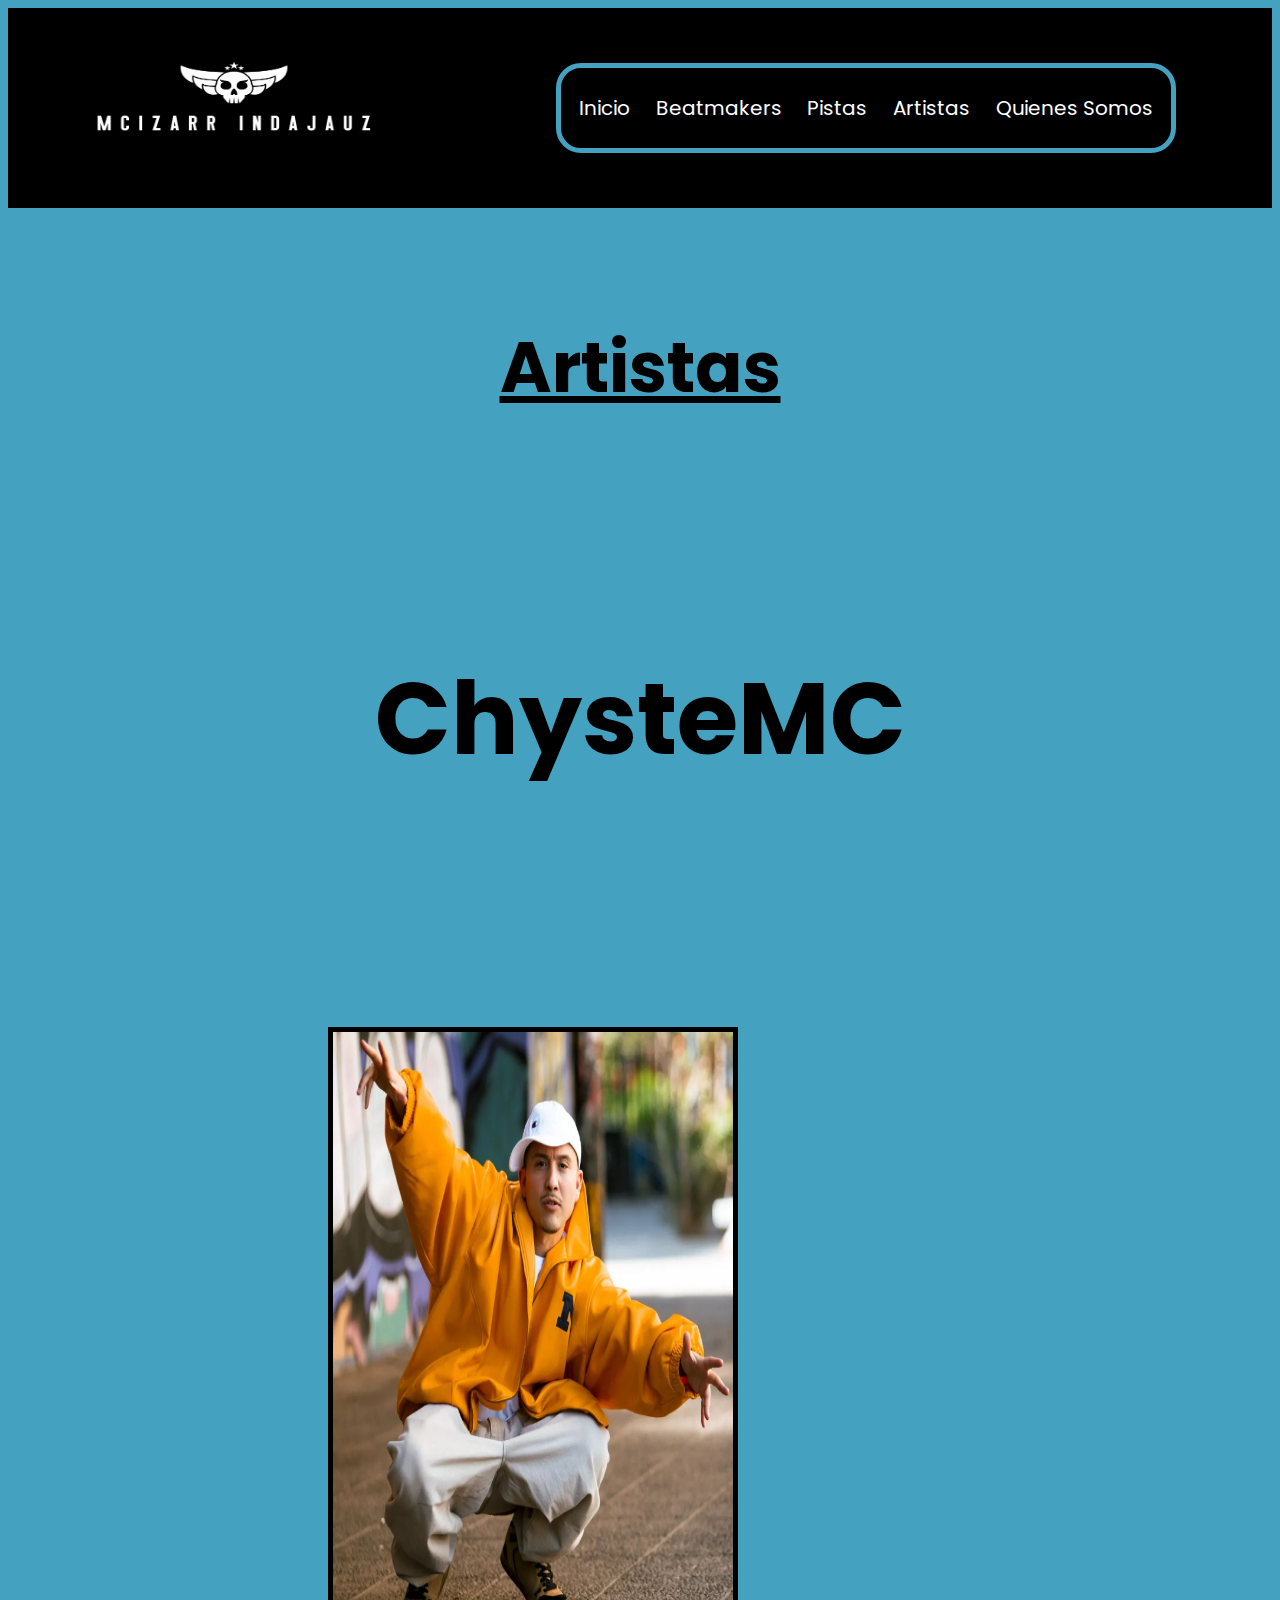
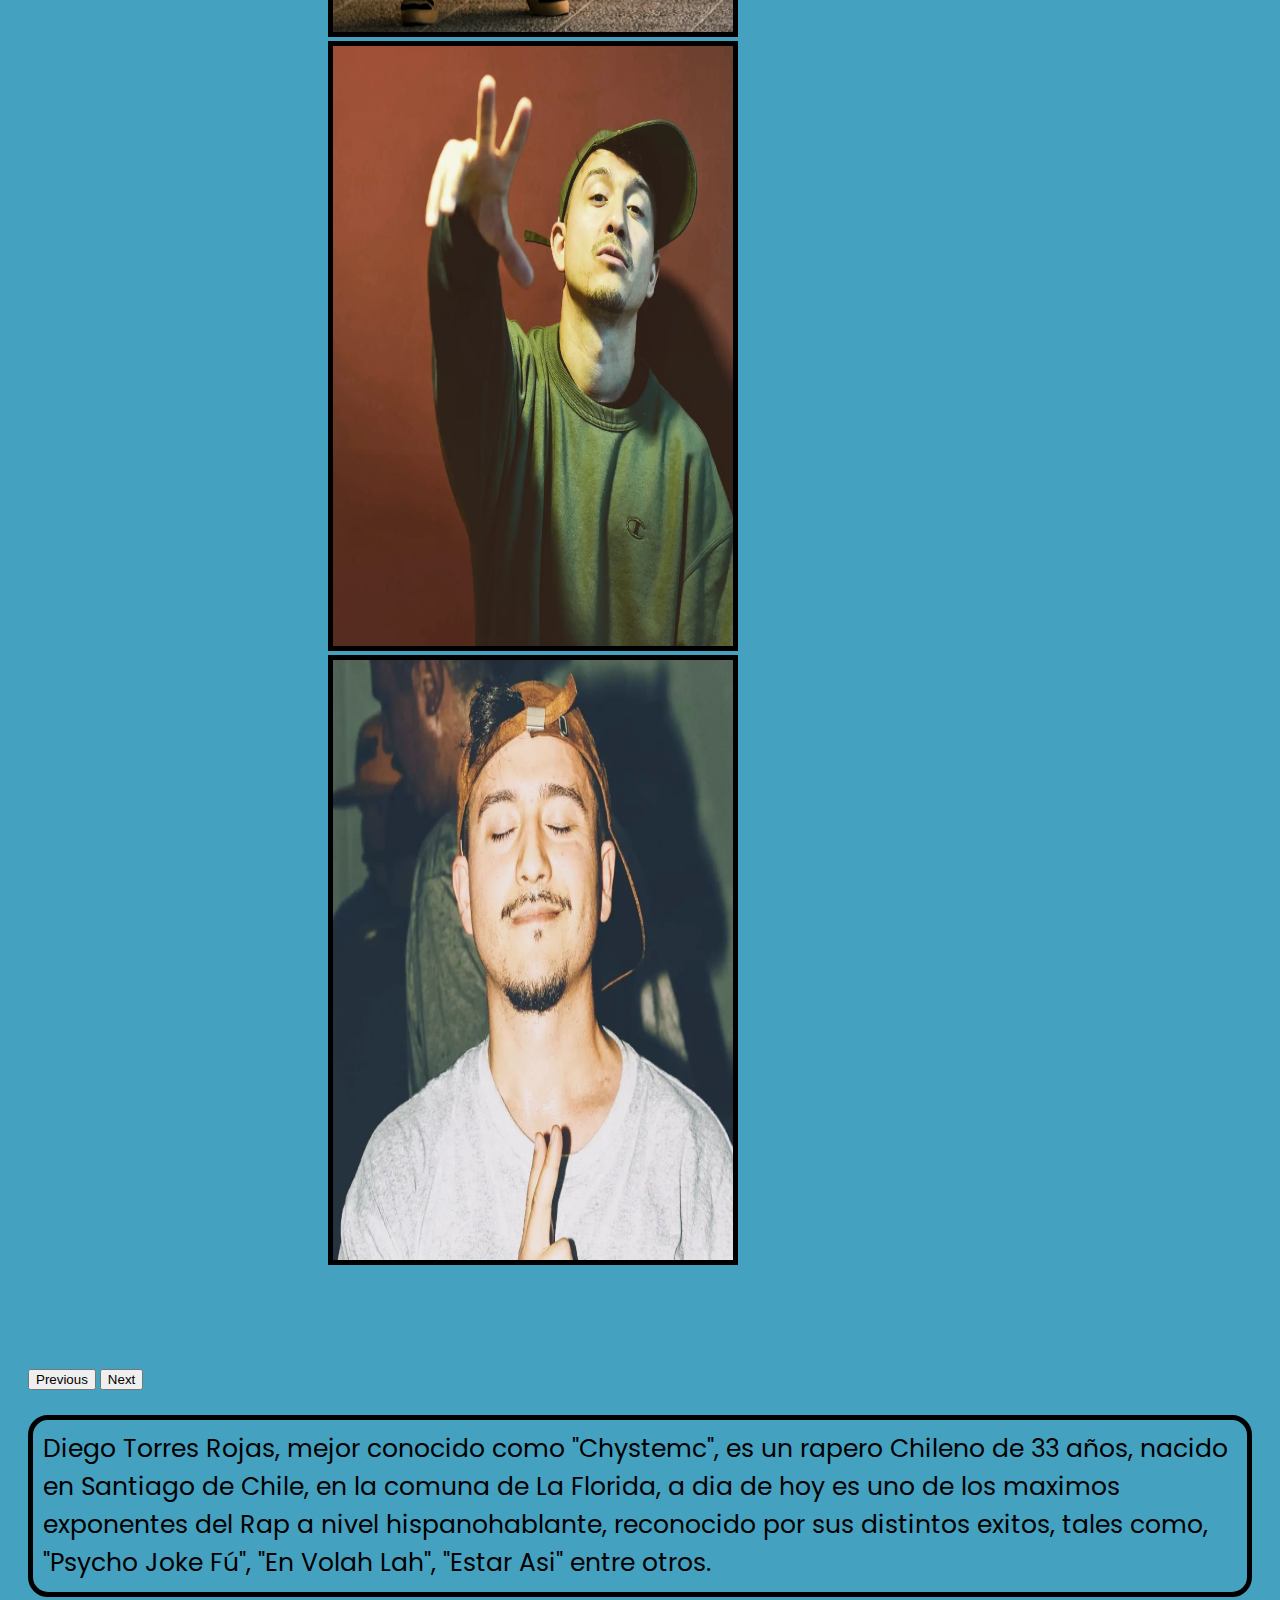
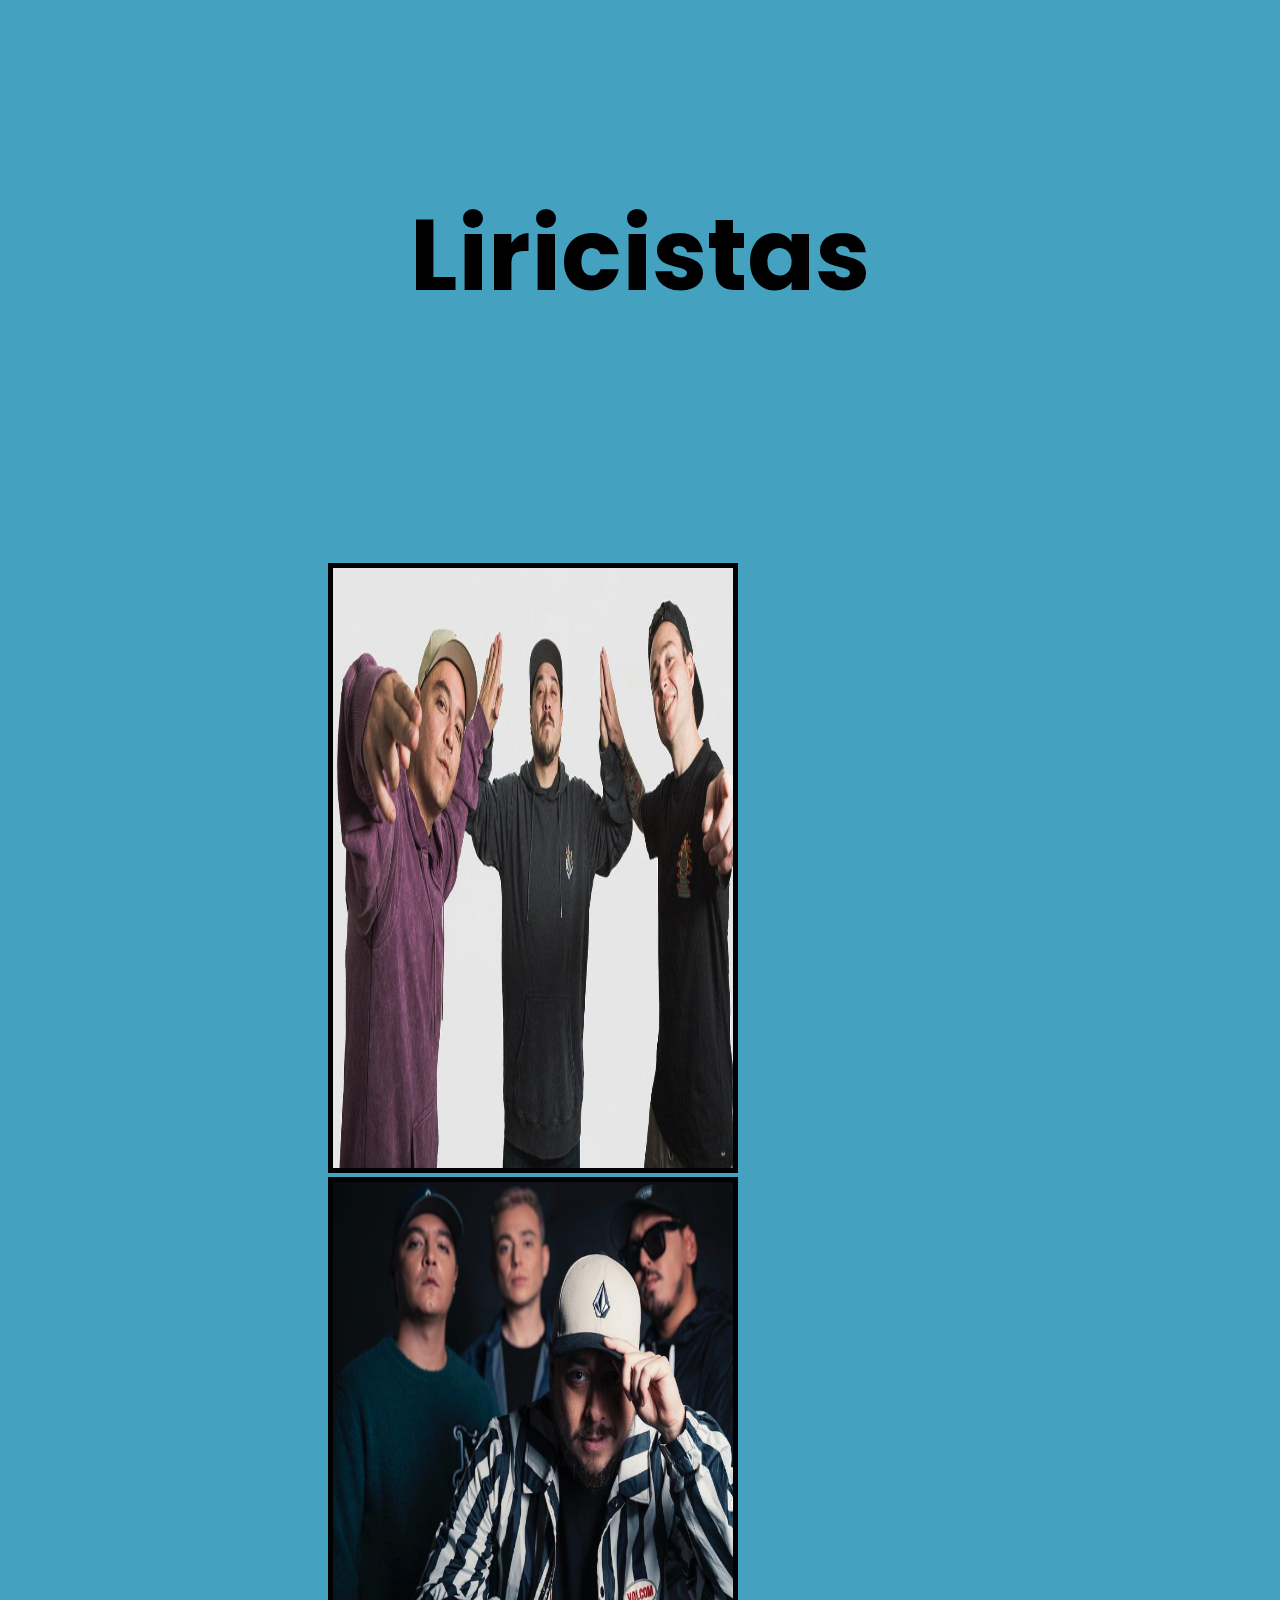
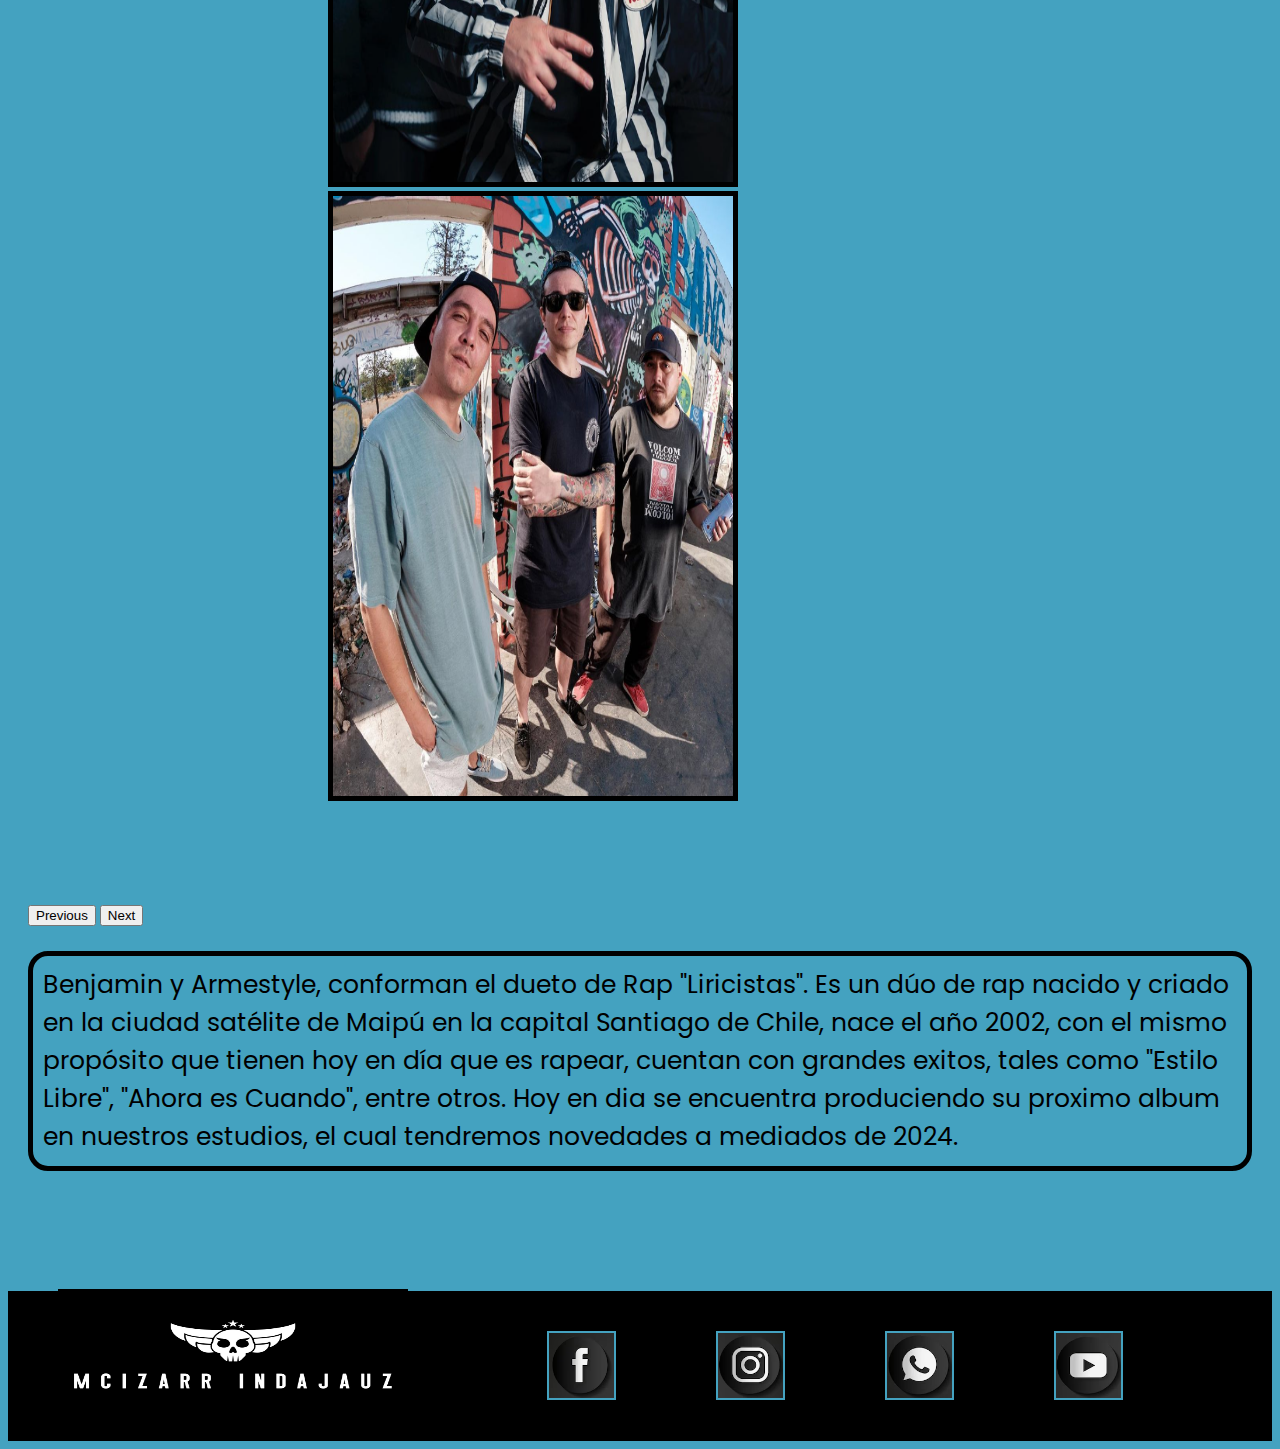
==== commit d634a3f1: "Proyecto Final" ====
--- a/pages/artistas.html
+++ b/pages/artistas.html
@@ -56,13 +56,13 @@
       <div id="carouselExampleFade" class="carousel slide carousel-fade">
         <div class="carousel-inner">
           <div class="carousel-item active">
-            <img src="../medios/chyste1.PNG" class="d-block w-100" alt="chyste1">
+            <img src="../medios/chyste1.PNG" class="d-block w-100" alt="Chystemc Agachado">
           </div>
           <div class="carousel-item">
-            <img src="../medios/chyste2.PNG" class="d-block w-100" alt="chyste2">
+            <img src="../medios/chyste2.PNG" class="d-block w-100" alt="Chystemc Saludando">
           </div>
           <div class="carousel-item">
-            <img src="../medios/chyste3.PNG" class="d-block w-100" alt="chyste3">
+            <img src="../medios/chyste3.PNG" class="d-block w-100" alt="Chystemc Feliz">
           </div>
         </div>
         <button class="carousel-control-prev" type="button" data-bs-target="#carouselExampleFade" data-bs-slide="prev">
@@ -89,13 +89,13 @@
       <div id="carouselExampleControls" class="carousel slide" data-bs-ride="carousel">
         <div class="carousel-inner">
           <div class="carousel-item active">
-            <img src="../medios/liricistas1.PNG" class="d-block w-100" alt="liricistas1">
+            <img src="../medios/liricistas1.PNG" class="d-block w-100" alt="Liricistas Posando">
           </div>
           <div class="carousel-item">
-            <img src="../medios/liricistas2.PNG" class="d-block w-100" alt="liricistas2">
+            <img src="../medios/liricistas2.PNG" class="d-block w-100" alt="Liricistas Foto Ojo de pez">
           </div>
           <div class="carousel-item">
-            <img src="../medios/liricistas3.PNG" class="d-block w-100" alt="liricistas3">
+            <img src="../medios/liricistas3.PNG" class="d-block w-100" alt="Liricistas Sesion de fotos">
           </div>
         </div>
         <button class="carousel-control-prev" type="button" data-bs-target="#carouselExampleControls"
--- a/css/estilos.css
+++ b/css/estilos.css
@@ -3,7 +3,6 @@
 /*mixin*/
 /*Estilos generales*/
 @import url("https://fonts.googleapis.com/css2?family=Poppins&display=swap");
-
 body {
   background-color: #44A2C0;
 }
@@ -34,7 +33,7 @@
 main h3 {
   font-family: "Poppins", sans-serif;
   font-size: 50px;
-  padding: 50px;
+  padding: 30px;
   display: flex;
   flex-direction: row;
   justify-content: center;
@@ -63,25 +62,22 @@
   height: 200px;
   position: sticky;
 }
-
 header .logomcizarr {
-  height: 200px;
-  width: 400px;
-}
-
+  height: 150px;
+  width: 300px;
+}
 header .lista-nav {
   display: flex;
   flex-direction: row;
   justify-content: space-around;
   align-items: center;
   list-style: none;
-  width: 800px;
+  width: 600px;
   border: 5px #44A2C0 solid;
   border-radius: 25px;
   padding: 25px 5px;
   margin: 20px;
 }
-
 header .lista-nav a {
   font-family: "Poppins", sans-serif;
   text-decoration: none;
@@ -98,21 +94,17 @@
   background-color: #000000;
   height: 150px;
 }
-
 footer .logomcizarrfooter {
   height: 150px;
   width: 350px;
 }
-
 footer .listalogos {
   display: flex;
   list-style: none;
 }
-
 footer .listalogos .logosfooter {
   margin-right: 100px;
 }
-
 footer .listalogos .logosfooter .logos {
   display: flex;
   flex-direction: row;
@@ -130,11 +122,9 @@
   justify-content: center;
   align-items: center;
 }
-
 main .iframe-video {
   border: 5px solid #000000;
 }
-
 main .parrafovideos {
   display: flex;
   flex-direction: row;
@@ -142,7 +132,6 @@
   align-items: center;
   padding: 60px;
 }
-
 main .parrafovideos p {
   font-family: "Poppins", sans-serif;
   font-size: 25px;
@@ -157,13 +146,12 @@
 /*MAIN BEATMAKER*/
 main .grid-contenedor {
   display: grid;
-  gap: 80px;
+  gap: 20px;
   background-color: #44A2C0;
   grid-template-columns: 1fr 1fr;
   grid-template-rows: 1fr 1fr;
-  padding: 80px;
-}
-
+  padding: 20px;
+}
 main .grid-contenedor div {
   display: flex;
   flex-direction: column;
@@ -173,13 +161,11 @@
   border: 2.5px #000000 solid;
   height: 600px;
 }
-
 main .grid-contenedor .imagengrid {
-  height: 500px;
-  width: 700px;
+  height: 450px;
+  width: 500px;
   border: 2.5px #44A2C0 solid;
 }
-
 main .grid-contenedor p {
   display: flex;
   flex-direction: row;
@@ -203,10 +189,10 @@
   justify-content: center;
   align-items: center;
   font-family: "Poppins", sans-serif;
-  font-size: 20px;
+  font-size: 25px;
   color: #000000;
   padding: 10px;
-  margin: 100px;
+  margin: 30px;
   border: 5px solid #000000;
   border-radius: 20px 20px 20px 20px;
   -webkit-border-radius: 20px 20px 20px 20px;
@@ -217,14 +203,13 @@
 main .artistas-class {
   padding: 20px;
 }
-
 main .artistas-class p {
   display: flex;
   flex-direction: row;
   justify-content: center;
   align-items: center;
   font-family: "Poppins", sans-serif;
-  font-size: 20px;
+  font-size: 25px;
   color: #000000;
   padding: 10px;
   margin-bottom: 100px;
@@ -233,11 +218,9 @@
   -webkit-border-radius: 20px 20px 20px 20px;
   -moz-border-radius: 20px 20px 20px 20px;
 }
-
 main .artistas-class .carousel-inner {
   padding: 50px 300px 100px 300px;
 }
-
 main .artistas-class .carousel-inner img {
   height: 600px;
   width: 400px;
@@ -251,19 +234,17 @@
   justify-content: center;
   align-items: center;
 }
-
 main .quienes-class p {
   display: flex;
   flex-direction: row;
   justify-content: center;
   align-items: center;
   font-family: "Poppins", sans-serif;
-  font-size: 20px;
+  font-size: 25px;
   color: #000000;
   padding: 10px;
   margin: 10px;
 }
-
 main .quienes-class .map-quienes {
   display: flex;
   flex-direction: row;
@@ -271,7 +252,12 @@
   align-items: center;
   padding: 100px;
 }
-
+main .quienes-class .div-misionvision {
+  display: flex;
+  flex-direction: row;
+  justify-content: center;
+  align-items: center;
+}
 main .quienes-class .div-mision {
   border: 5px solid #000000;
   border-radius: 20px 20px 20px 20px;
@@ -279,7 +265,6 @@
   -moz-border-radius: 20px 20px 20px 20px;
   margin: 100px;
 }
-
 main .quienes-class .div-vision {
   border: 5px solid #000000;
   border-radius: 20px 20px 20px 20px;
@@ -287,7 +272,6 @@
   -moz-border-radius: 20px 20px 20px 20px;
   margin: 100px;
 }
-
 main .quienes-class .mb-3 {
   width: 800px;
   display: flex;
@@ -295,7 +279,6 @@
   justify-content: center;
   align-items: center;
 }
-
 main .quienes-class .btn {
   display: flex;
   flex-direction: column;
@@ -304,8 +287,8 @@
 }
 
 /*RESPONSIVE*/
-@media screen and (max-width: 480px) {
-
+/*MOBILE*/
+@media screen and (max-width: 500px) {
   /*Modificaciones Header*/
   header {
     display: flex;
@@ -314,43 +297,35 @@
     align-items: center;
     height: 150px;
   }
-
   header .logomcizarr {
     height: 100px;
-    width: 300px;
-  }
-
+    width: 200px;
+  }
   header .lista-nav {
-    width: 450px;
+    width: 320px;
     border: 2.5px #44A2C0 solid;
     border-radius: 5px;
-    padding: 5px 2px 5px 2px;
-    margin: 1px;
-  }
-
+    padding: 5px 0px 5px 0px;
+    margin: 0px;
+  }
   header .lista-nav a {
     font-size: 12.5px;
   }
-
   /*Modificaciones Main Index*/
   main h1 {
     font-size: 40px;
     padding: 20px;
   }
-
   main h2 {
     font-size: 20px;
     padding: 20px;
   }
-
   main .parrafovideos {
     padding: 30px;
   }
-
   main .parrafovideos p {
-    font-size: 10px;
-  }
-
+    font-size: 15px;
+  }
   /*Modificaciones FOOTER*/
   footer {
     display: flex;
@@ -359,21 +334,17 @@
     align-items: center;
     height: 200px;
   }
-
   footer .logomcizarrfooter {
     height: 100px;
-    width: 300px;
-  }
-
+    width: 200px;
+  }
   footer .listalogos .logosfooter {
-    margin-right: 50px;
-  }
-
+    margin-right: 10px;
+  }
   footer .listalogos .logosfooter .logos {
     height: 50px;
     width: 50px;
   }
-
   /*MODIFICACIONES MAIN BEATMAKERS*/
   main .grid-contenedor {
     grid-template-columns: 1fr;
@@ -382,107 +353,238 @@
     gap: 5px;
     padding: 0px 0px 5px 0px;
   }
-
   main .grid-contenedor .grid-div1 {
     grid-area: div1;
   }
-
   main .grid-contenedor .grid-div2 {
     grid-area: div2;
   }
-
   main .grid-contenedor .grid-div3 {
     grid-area: div3;
   }
-
   main .grid-contenedor .grid-div4 {
     grid-area: div4;
   }
-
   main .grid-contenedor .grid-div5 {
     grid-area: div5;
   }
-
   main .grid-contenedor .grid-div6 {
     grid-area: div6;
   }
-
   main .grid-contenedor div {
     height: 400px;
     width: 100%;
   }
-
   main .grid-contenedor div .imagengrid {
     height: 300px;
     width: 300px;
   }
-
   main .grid-contenedor div p {
-    font-size: 10px;
-  }
-
+    font-size: 12.5px;
+  }
   main .grid-contenedor h3 {
     font-size: 20px;
     padding: 20px;
   }
-
   /*MAIN PISTAS*/
   main .pistas-class p {
-    font-size: 10px;
+    font-size: 15px;
     margin: 30px;
   }
-
   /*MAIN QUIENES SOMOS*/
   main .quienes-class p {
-    font-size: 10px;
+    font-size: 15px;
     padding: 10px;
     margin: 10px;
   }
-
   main .quienes-class .map-quienes {
-    padding: 100px;
-  }
-
+    padding: 30px 0px 30px 0px;
+  }
   main .quienes-class .map-quienes iframe {
     height: 300px;
-    width: 400px;
-  }
-
+    width: 350px;
+  }
+  main .quienes-class .div-misionvision {
+    display: flex;
+    flex-direction: column;
+    justify-content: center;
+    align-items: center;
+  }
   main .quienes-class .div-mision {
-    margin: 50px;
-  }
-
+    margin: 25px;
+  }
   main .quienes-class .div-vision {
-    margin: 50px;
-  }
-
+    margin: 25px;
+  }
   main .quienes-class .mb-3 {
     width: 300px;
   }
-
   main .quienes-class h3 {
     padding: 15px;
   }
-
   /*MAIN ARTISTAS*/
   main .artistas-class p {
-    font-size: 10px;
+    font-size: 15px;
     padding: 10px;
     margin-bottom: 50px;
   }
-
   main .artistas-class .carousel-inner {
     padding: 30px;
   }
-
   main .artistas-class .carousel-inner img {
     height: 350px;
   }
-
   main h4 {
     font-size: 50px;
     padding: 20px;
   }
-}
-
-/*# sourceMappingURL=estilos.css.map */+  /*TABLET*/
+}
+@media (min-width: 500px) and (max-width: 1050px) {
+  /*Modificaciones Header*/
+  header {
+    display: flex;
+    flex-direction: column;
+    justify-content: center;
+    align-items: center;
+    height: 200px;
+  }
+  header .logomcizarr {
+    height: 100px;
+    width: 300px;
+  }
+  header .lista-nav {
+    width: 500px;
+    border: 4px #44A2C0 solid;
+    border-radius: 5px;
+    padding: 10px 0px 10px 0px;
+    margin: 0px;
+  }
+  header .lista-nav a {
+    font-size: 17.5px;
+  }
+  /*Modificaciones Main Index*/
+  main h1 {
+    font-size: 40px;
+    padding: 20px;
+  }
+  main h2 {
+    font-size: 35px;
+    padding: 20px;
+  }
+  main .parrafovideos {
+    padding: 30px;
+  }
+  main .parrafovideos p {
+    font-size: 17.5px;
+  }
+  /*Modificaciones FOOTER*/
+  footer {
+    display: flex;
+    flex-direction: column-reverse;
+    justify-content: center;
+    align-items: center;
+    height: 200px;
+  }
+  footer .logomcizarrfooter {
+    height: 100px;
+    width: 200px;
+  }
+  footer .listalogos .logosfooter {
+    margin-right: 10px;
+  }
+  footer .listalogos .logosfooter .logos {
+    height: 50px;
+    width: 50px;
+  }
+  /*MODIFICACIONES MAIN BEATMAKERS*/
+  main .grid-contenedor {
+    grid-template-columns: 1fr;
+    grid-template-rows: 1fr;
+    grid-template-areas: "div1" "div2" "div4" "div3" "div5" "div6";
+    gap: 5px;
+    padding: 0px 0px 5px 0px;
+  }
+  main .grid-contenedor .grid-div1 {
+    grid-area: div1;
+  }
+  main .grid-contenedor .grid-div2 {
+    grid-area: div2;
+  }
+  main .grid-contenedor .grid-div3 {
+    grid-area: div3;
+  }
+  main .grid-contenedor .grid-div4 {
+    grid-area: div4;
+  }
+  main .grid-contenedor .grid-div5 {
+    grid-area: div5;
+  }
+  main .grid-contenedor .grid-div6 {
+    grid-area: div6;
+  }
+  main .grid-contenedor div {
+    height: 400px;
+    width: 100%;
+  }
+  main .grid-contenedor div .imagengrid {
+    height: 350px;
+    width: 480px;
+  }
+  main .grid-contenedor div p {
+    font-size: 17.5px;
+  }
+  main .grid-contenedor h3 {
+    font-size: 30px;
+    padding: 20px;
+  }
+  /*MAIN QUIENES SOMOS*/
+  main .quienes-class p {
+    font-size: 17.5px;
+    padding: 10px;
+    margin: 10px;
+  }
+  main .quienes-class .map-quienes {
+    padding: 30px 0px 30px 0px;
+  }
+  main .quienes-class .map-quienes iframe {
+    height: 350px;
+    width: 480px;
+  }
+  main .quienes-class .div-misionvision {
+    display: flex;
+    flex-direction: column;
+    justify-content: center;
+    align-items: center;
+  }
+  main .quienes-class .div-mision {
+    margin: 25px;
+  }
+  main .quienes-class .div-vision {
+    margin: 25px;
+  }
+  main .quienes-class .mb-3 {
+    width: 480px;
+  }
+  main .quienes-class h3 {
+    padding: 15px;
+  }
+  /*MAIN ARTISTAS*/
+  main .artistas-class p {
+    font-size: 17.5px;
+    padding: 10px;
+    margin-bottom: 50px;
+  }
+  main .artistas-class .carousel-inner {
+    padding: 40px;
+  }
+  main .artistas-class .carousel-inner img {
+    height: 450px;
+  }
+  main h4 {
+    font-size: 50px;
+    padding: 20px;
+  }
+}
+
+/*# sourceMappingURL=estilos.css.map */
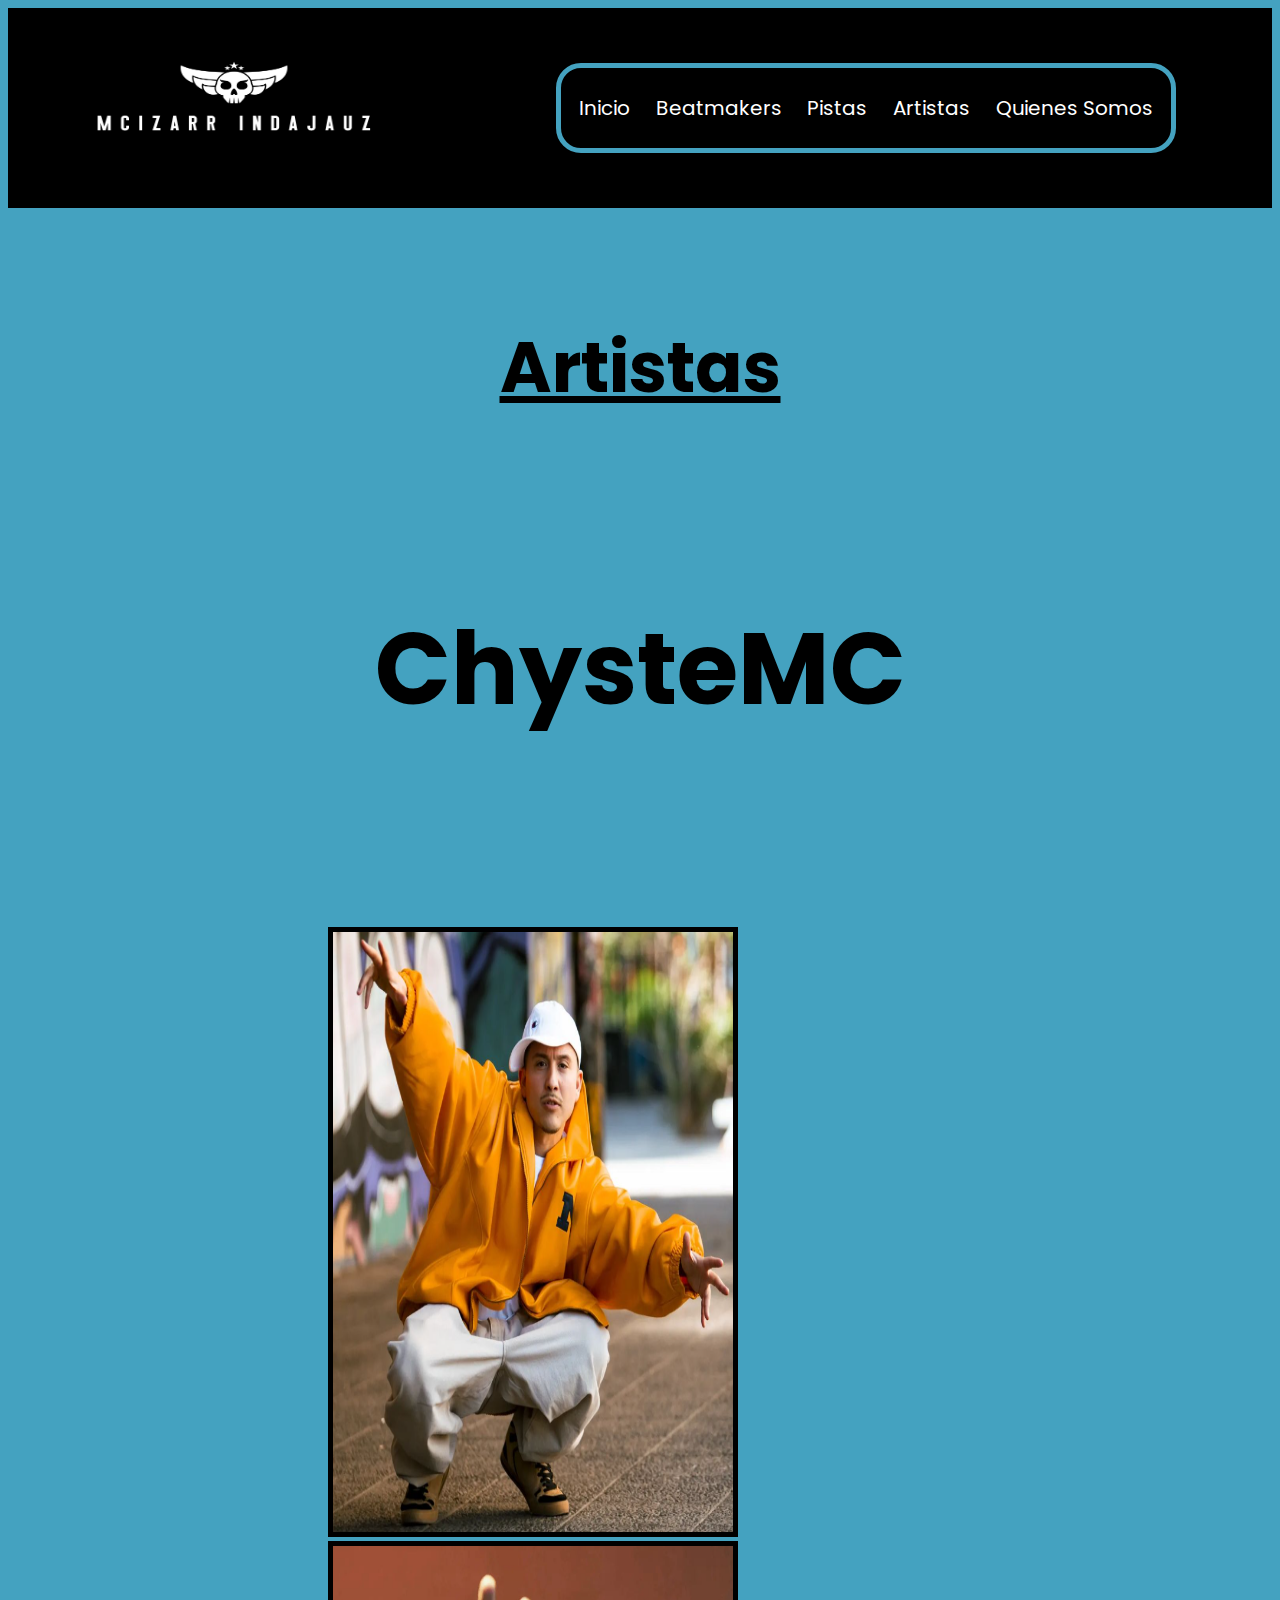
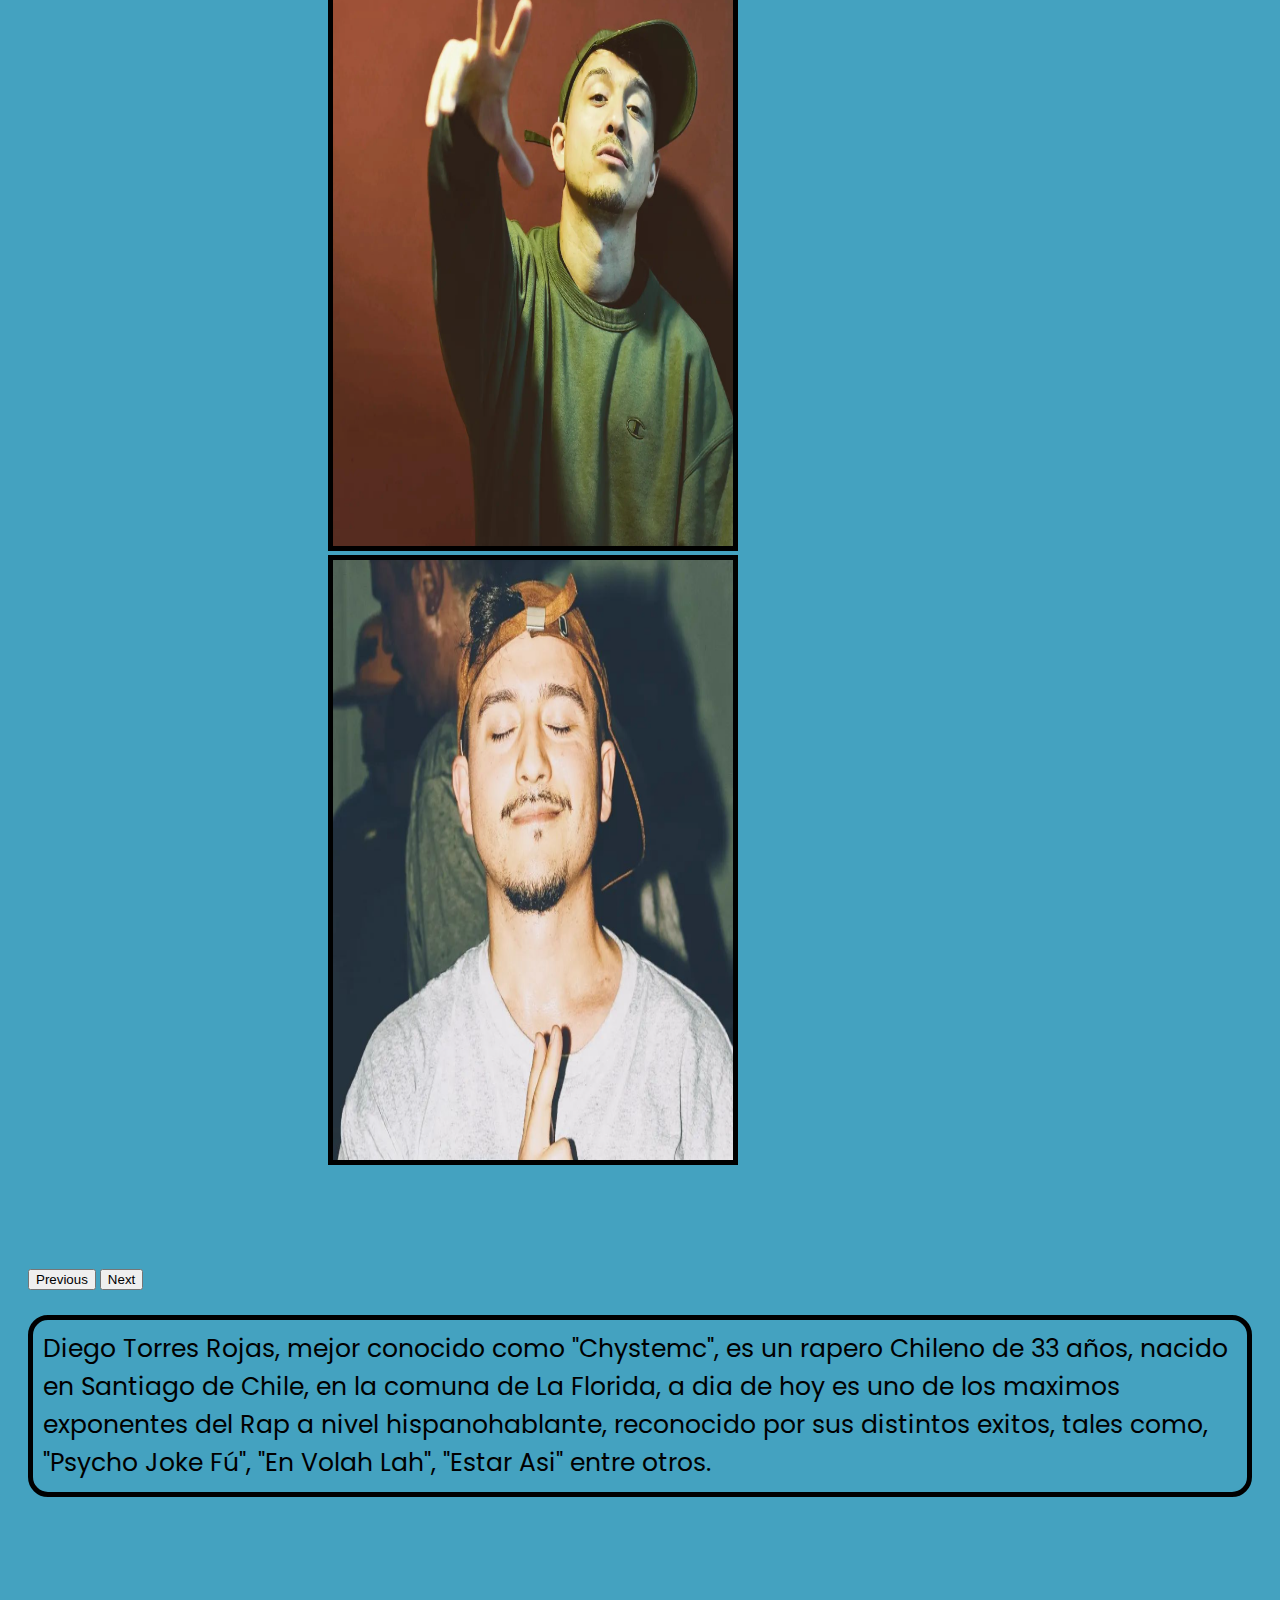
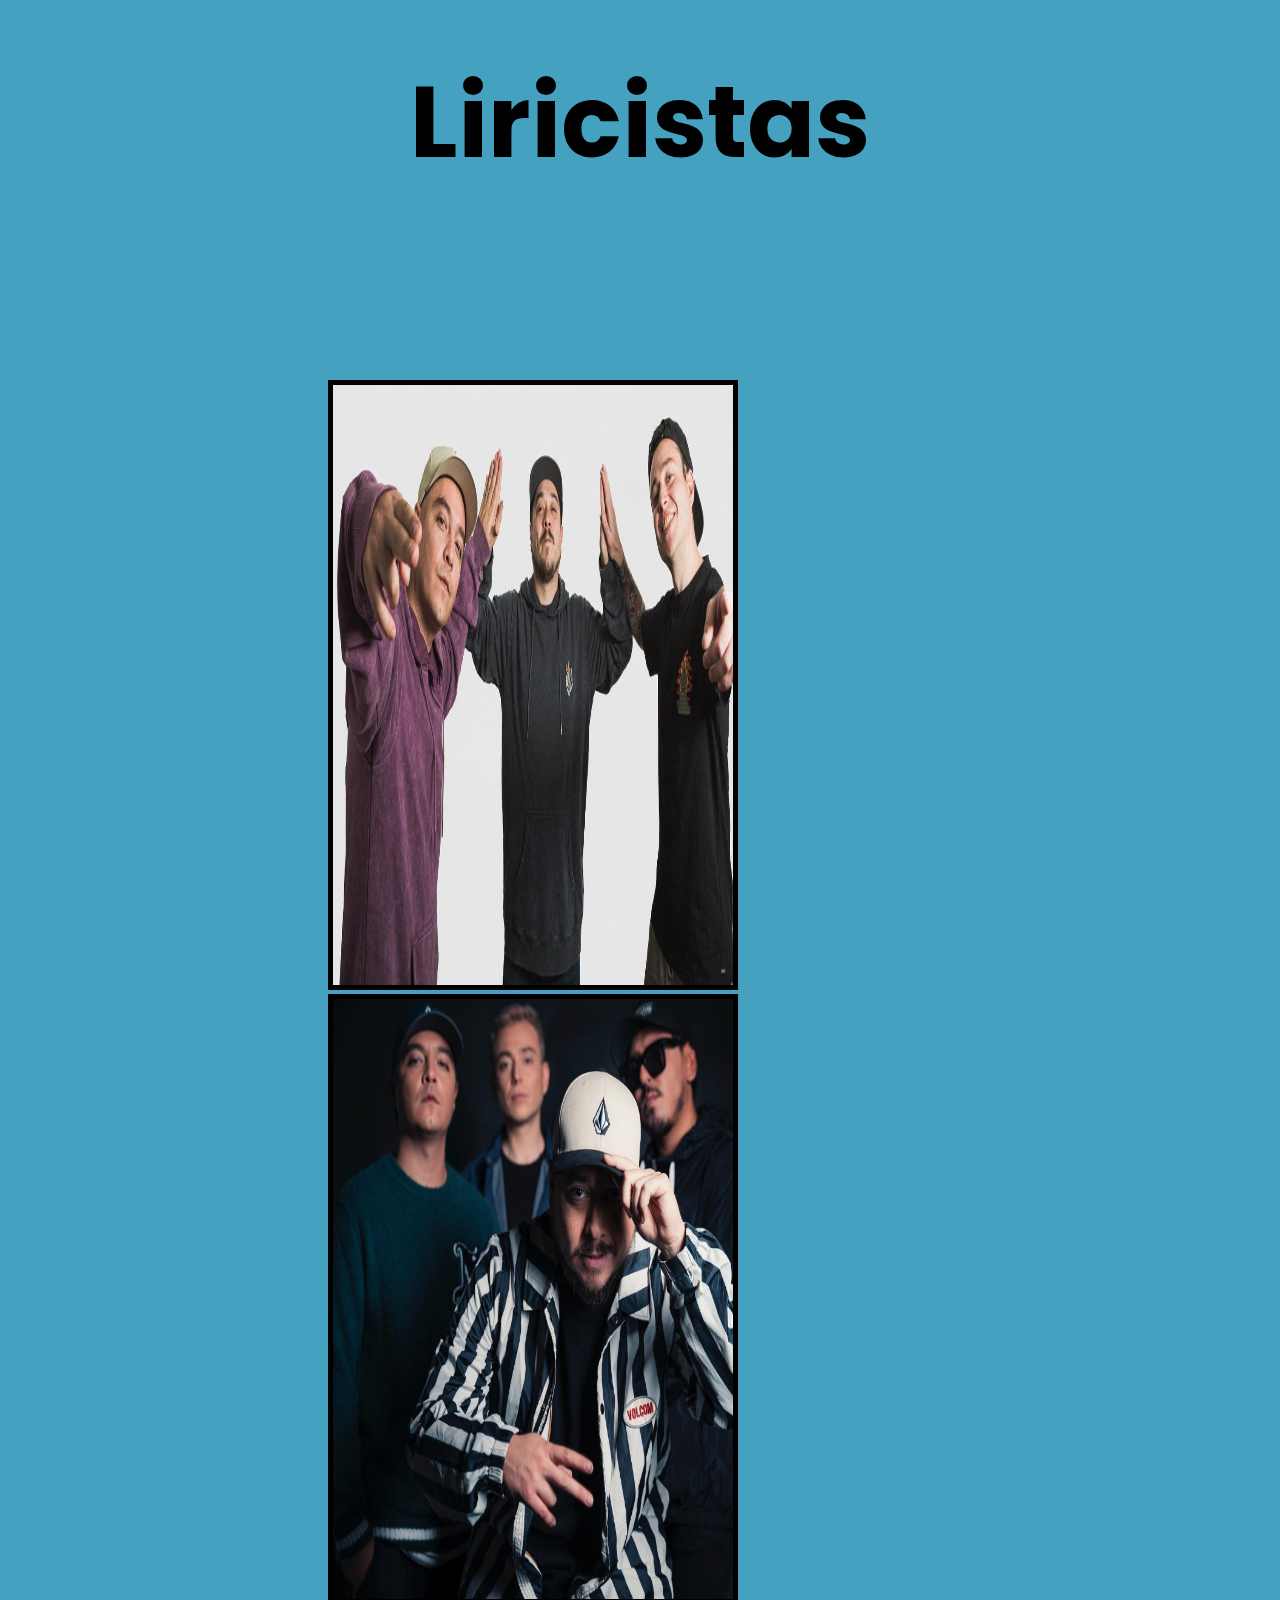
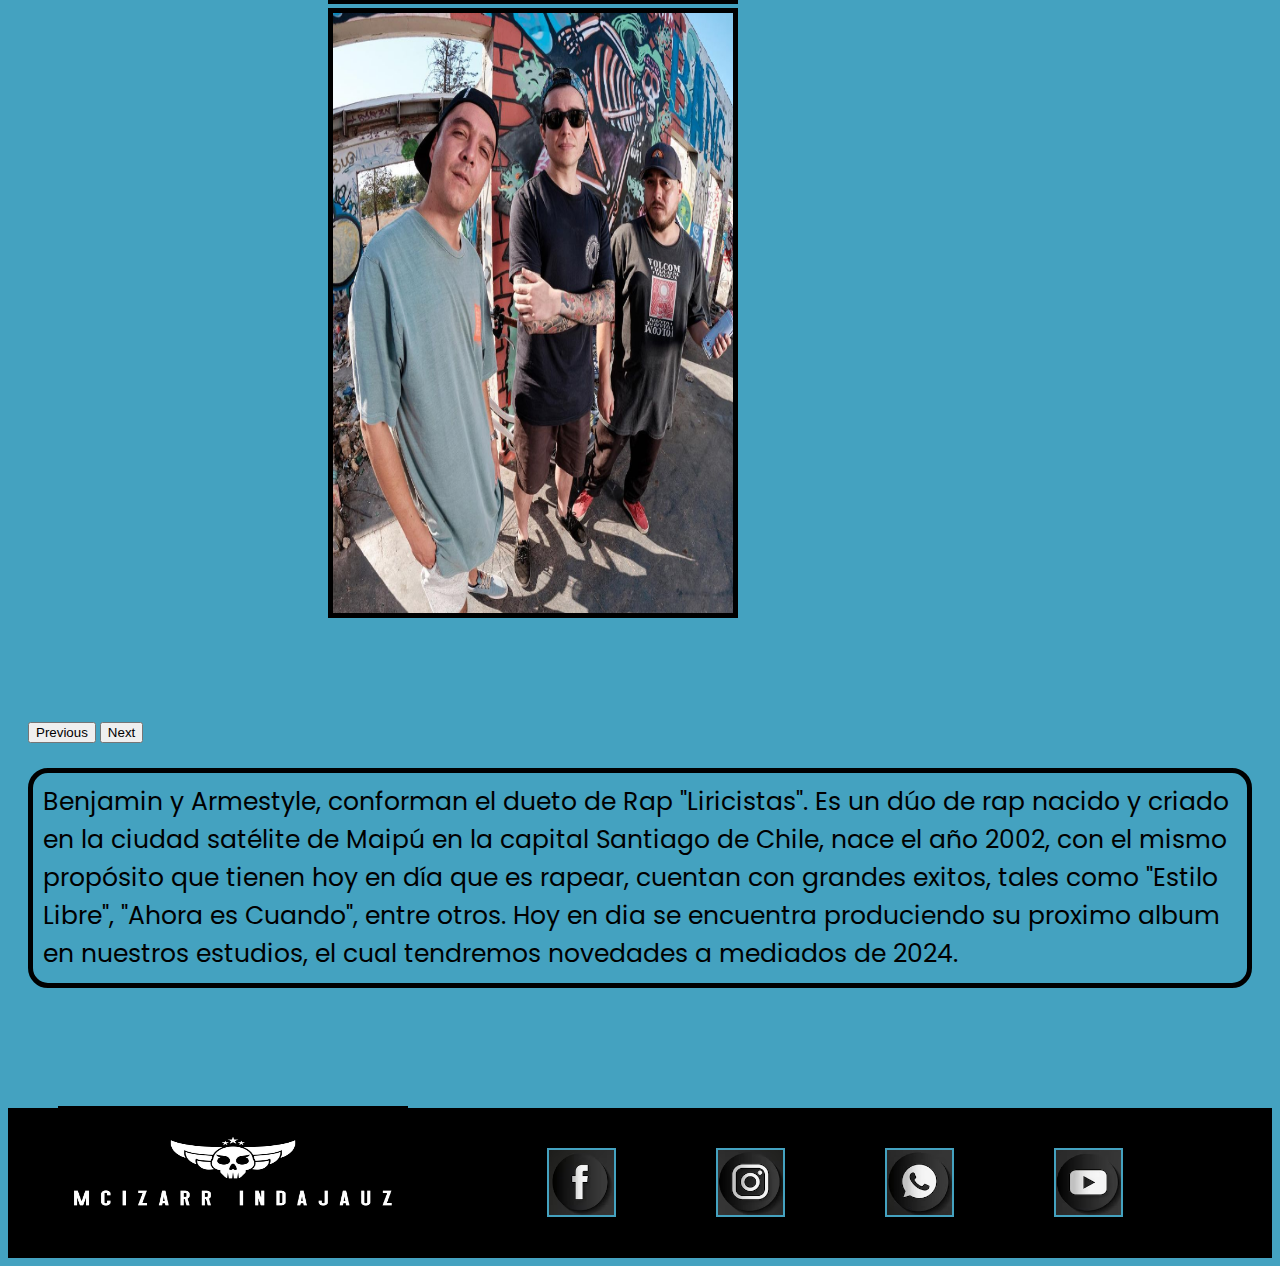
==== commit a042bcf6: "Semantico" ====
--- a/pages/artistas.html
+++ b/pages/artistas.html
@@ -51,7 +51,7 @@
         </h1>
       </div>
       <div>
-        <h4>ChysteMC</h4>
+        <h2>ChysteMC</h2>
       </div>
       <div id="carouselExampleFade" class="carousel slide carousel-fade">
         <div class="carousel-inner">
@@ -83,7 +83,7 @@
       </p>
 
       <div>
-        <h4>Liricistas</h4>
+        <h2>Liricistas</h2>
       </div>
 
       <div id="carouselExampleControls" class="carousel slide" data-bs-ride="carousel">
--- a/css/estilos.css
+++ b/css/estilos.css
@@ -22,28 +22,6 @@
 main h2 {
   font-family: "Poppins", sans-serif;
   font-size: 50px;
-  padding: 50px;
-  display: flex;
-  flex-direction: row;
-  justify-content: center;
-  align-items: center;
-  color: #000000;
-}
-
-main h3 {
-  font-family: "Poppins", sans-serif;
-  font-size: 50px;
-  padding: 30px;
-  display: flex;
-  flex-direction: row;
-  justify-content: center;
-  align-items: center;
-  color: #ffffff;
-}
-
-main h4 {
-  font-family: "Poppins", sans-serif;
-  font-size: 100px;
   padding: 50px;
   display: flex;
   flex-direction: row;
@@ -181,6 +159,9 @@
   -webkit-border-radius: 20px 20px 20px 20px;
   -moz-border-radius: 20px 20px 20px 20px;
 }
+main .grid-contenedor h2 {
+  color: #ffffff;
+}
 
 /*MAIN PISTAS*/
 main .pistas-class p {
@@ -226,6 +207,9 @@
   width: 400px;
   border: 5px solid #000000;
 }
+main .artistas-class h2 {
+  font-size: 100px;
+}
 
 /*MAIN QUIENES SOMOS*/
 main .quienes-class {
@@ -271,6 +255,9 @@
   -webkit-border-radius: 20px 20px 20px 20px;
   -moz-border-radius: 20px 20px 20px 20px;
   margin: 100px;
+}
+main .quienes-class h2 {
+  color: #ffffff;
 }
 main .quienes-class .mb-3 {
   width: 800px;
@@ -313,7 +300,7 @@
   }
   /*Modificaciones Main Index*/
   main h1 {
-    font-size: 40px;
+    font-size: 25px;
     padding: 20px;
   }
   main h2 {
@@ -382,7 +369,7 @@
   main .grid-contenedor div p {
     font-size: 12.5px;
   }
-  main .grid-contenedor h3 {
+  main .grid-contenedor h2 {
     font-size: 20px;
     padding: 20px;
   }
@@ -402,7 +389,7 @@
   }
   main .quienes-class .map-quienes iframe {
     height: 300px;
-    width: 350px;
+    width: 320px;
   }
   main .quienes-class .div-misionvision {
     display: flex;
@@ -419,9 +406,6 @@
   main .quienes-class .mb-3 {
     width: 300px;
   }
-  main .quienes-class h3 {
-    padding: 15px;
-  }
   /*MAIN ARTISTAS*/
   main .artistas-class p {
     font-size: 15px;
@@ -434,8 +418,8 @@
   main .artistas-class .carousel-inner img {
     height: 350px;
   }
-  main h4 {
-    font-size: 50px;
+  main .artistas-class h2 {
+    font-size: 40px;
     padding: 20px;
   }
   /*TABLET*/
@@ -534,7 +518,7 @@
   main .grid-contenedor div p {
     font-size: 17.5px;
   }
-  main .grid-contenedor h3 {
+  main .grid-contenedor h2 {
     font-size: 30px;
     padding: 20px;
   }
@@ -566,9 +550,6 @@
   main .quienes-class .mb-3 {
     width: 480px;
   }
-  main .quienes-class h3 {
-    padding: 15px;
-  }
   /*MAIN ARTISTAS*/
   main .artistas-class p {
     font-size: 17.5px;
@@ -581,7 +562,7 @@
   main .artistas-class .carousel-inner img {
     height: 450px;
   }
-  main h4 {
+  main .artistas-class h2 {
     font-size: 50px;
     padding: 20px;
   }
